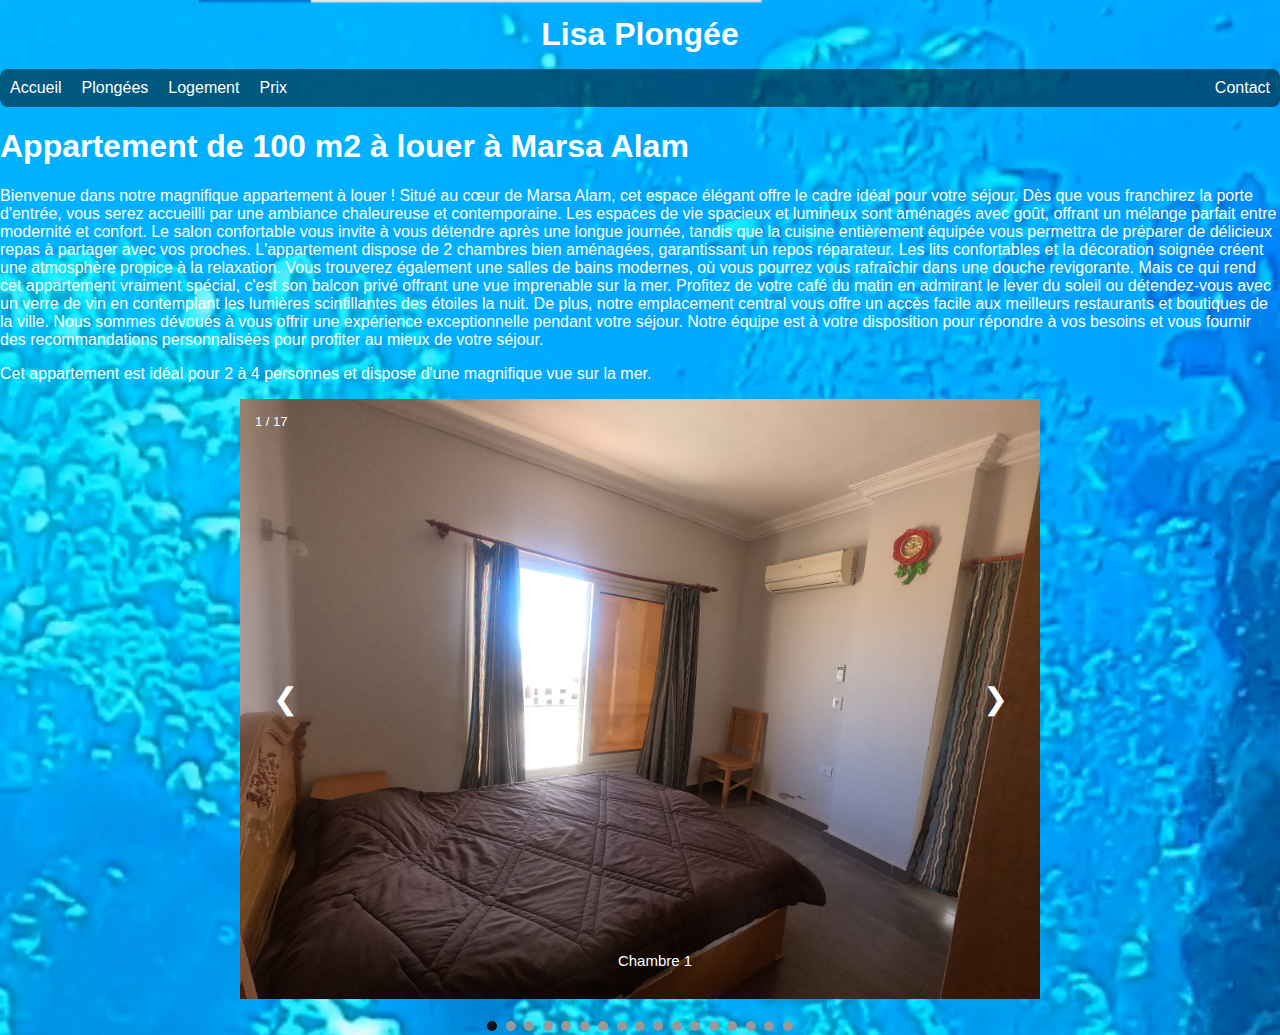
==== appartement.html @ 76528e9e "add system for diapo flit... dont keep it please" ====
<html>
    <head>
        <title>Diving</title>
        <link rel="stylesheet" type="text/css" href="style.css">
        <meta name="viewport" content="width=device-width, initial-scale=1"> 
		<meta content="text/html;charset=utf-8" http-equiv="Content-Type">
		<script type="text/javascript" src="script.js"></script>
    </head>
    <body>
		<div html-file="header/header.html"></div>
        <main>
            <h1>Appartement de 100 m2 à louer à Marsa Alam</h1>
			<p>
				Bienvenue dans notre magnifique appartement à louer ! Situé au cœur de Marsa Alam, cet espace élégant offre le cadre idéal pour votre séjour.

				Dès que vous franchirez la porte d'entrée, vous serez accueilli par une ambiance chaleureuse et contemporaine. Les espaces de vie spacieux et lumineux sont aménagés avec goût, offrant un mélange parfait entre modernité et confort. Le salon confortable vous invite à vous détendre après une longue journée, tandis que la cuisine entièrement équipée vous permettra de préparer de délicieux repas à partager avec vos proches.

				L'appartement dispose de 2 chambres bien aménagées, garantissant un repos réparateur. Les lits confortables et la décoration soignée créent une atmosphère propice à la relaxation. Vous trouverez également une salles de bains modernes, où vous pourrez vous rafraîchir dans une douche revigorante.

				Mais ce qui rend cet appartement vraiment spécial, c'est son balcon privé offrant une vue imprenable sur la mer. Profitez de votre café du matin en admirant le lever du soleil ou détendez-vous avec un verre de vin en contemplant les lumières scintillantes des étoiles la nuit.

				De plus, notre emplacement central vous offre un accès facile aux meilleurs restaurants et boutiques de la ville.

				Nous sommes dévoués à vous offrir une expérience exceptionnelle pendant votre séjour. Notre équipe est à votre disposition pour répondre à vos besoins et vous fournir des recommandations personnalisées pour profiter au mieux de votre séjour.
			</p>
			<p>Cet appartement est idéal pour 2 à 4 personnes et dispose d'une magnifique vue sur la mer.</p>
            <div class="slide-container">
				<div class="custom-slider fade">
					<div class="slide-index">1 / 17</div>
					<img class="slide-img" src="images/appartement/chambre1_1.JPG">
					<div class="slide-text">Chambre 1</div>
				</div>
				<div class="custom-slider fade">
					<div class="slide-index">2 / 17</div>
					<img class="slide-img" src="images/appartement/chambre1_3.JPG">
					<div class="slide-text">Chambre 1</div>
				</div>
				<div class="custom-slider fade">
					<div class="slide-index">3 / 17</div>
					<img class="slide-img" src="images/appartement/chambre2_1.JPG">
					<div class="slide-text">Chambre 2</div>
				</div>
				<div class="custom-slider fade">
					<div class="slide-index">4 / 17</div>
					<img class="slide-img" src="images/appartement/chambre2_2.JPG">
					<div class="slide-text">Chambre 2</div>
				</div>
				<div class="custom-slider fade">
					<div class="slide-index">5 / 17</div>
					<img class="slide-img" src="images/appartement/cuisine_1.JPG">
					<div class="slide-text">Cuisine</div>
				</div>
				<div class="custom-slider fade">
					<div class="slide-index">6 / 17</div>
					<img class="slide-img" src="images/appartement/cuisine_2.JPG">
					<div class="slide-text">Cuisine</div>
				</div>
				<div class="custom-slider fade">
					<div class="slide-index">7 / 17</div>
					<img class="slide-img" src="images/appartement/terrasse_7.JPG">
					<div class="slide-text">Balcon</div>
				</div>
				<div class="custom-slider fade">
					<div class="slide-index">8 / 17</div>
					<img class="slide-img" src="images/appartement/terrasse_8.JPG">
					<div class="slide-text">Balcon</div>
				</div>
				<div class="custom-slider fade">
					<div class="slide-index">9 / 17</div>
					<img class="slide-img" src="images/appartement/terrasse_9.JPG">
					<div class="slide-text">Balcon</div>
				</div>
				<div class="custom-slider fade">
					<div class="slide-index">10 / 17</div>
					<img class="slide-img" src="images/appartement/salon_1.JPG">
					<div class="slide-text">Salon</div>
				</div>
				<div class="custom-slider fade">
					<div class="slide-index">11 / 17</div>
					<img class="slide-img" src="images/appartement/salon_4.JPG">
					<div class="slide-text">Salon</div>
				</div>
				<div class="custom-slider fade">
					<div class="slide-index">12 / 17</div>
					<img class="slide-img" src="images/appartement/salon_5.JPG">
					<div class="slide-text">Salon</div>
				</div>
				<div class="custom-slider fade">
					<div class="slide-index">13 / 17</div>
					<img class="slide-img" src="images/appartement/toilette_1.JPG">
					<div class="slide-text">Toilettes</div>
				</div>
				<div class="custom-slider fade">
					<div class="slide-index">14 / 17</div>
					<img class="slide-img" src="images/appartement/toilette_4.JPG">
					<div class="slide-text">Toilettes</div>
				</div>
				<div class="custom-slider fade">
					<div class="slide-index">15 / 17</div>
					<img class="slide-img" src="images/appartement/ensemble_1.JPG">
					<div class="slide-text">Salle à manger</div>
				</div>
				<div class="custom-slider fade">
					<div class="slide-index">16 / 17</div>
					<img class="slide-img" src="images/appartement/ensemble_2.JPG">
					<div class="slide-text">Salle à manger</div>
				</div>
				<div class="custom-slider fade">
					<div class="slide-index">17 / 17</div>
					<img class="slide-img" src="images/appartement/ensemble_5.JPG">
					<div class="slide-text">Salle à manger</div>
				</div>
				<a class="prev" onclick="plusSlides(-1)">❮</a>
				<a class="next" onclick="plusSlides(1)">❯</a>
			</div>
			<br>
			<div class="slide-dot">
				<span class="dot" onclick="currentSlide(1)"></span>
				<span class="dot" onclick="currentSlide(2)"></span>
				<span class="dot" onclick="currentSlide(3)"></span>
				<span class="dot" onclick="currentSlide(4)"></span>
				<span class="dot" onclick="currentSlide(5)"></span>
				<span class="dot" onclick="currentSlide(6)"></span>
				<span class="dot" onclick="currentSlide(7)"></span>
				<span class="dot" onclick="currentSlide(8)"></span>
				<span class="dot" onclick="currentSlide(9)"></span>
				<span class="dot" onclick="currentSlide(10)"></span>
				<span class="dot" onclick="currentSlide(11)"></span>
				<span class="dot" onclick="currentSlide(12)"></span>
				<span class="dot" onclick="currentSlide(13)"></span>
				<span class="dot" onclick="currentSlide(14)"></span>
				<span class="dot" onclick="currentSlide(15)"></span>
				<span class="dot" onclick="currentSlide(16)"></span>
				<span class="dot" onclick="currentSlide(17)"></span>
			</div>
        </main>
    </body>
	<script>
		var slideIndex = 1;
		showSlides(slideIndex);
	</script>
</html>
---- style.css ----
.gallery {
    height: auto;
  }
  
.gallery-cell {
width: 60%;
margin: 0.5rem;
height: auto;
background: #8C8;
counter-increment: gallery-cell;
}




/* Media Query for Mobile Devices */
@media (max-width: 480px) {

}
  
/* Media Query for low resolution  Tablets, Ipads */
@media (min-width: 481px) and (max-width: 1024px) {

}
  
/* Media Query for Laptops and Desktops */
@media (min-width: 1025px){

}

.title > h1 {
    color: white;
    display: block;
    font-size: xx-large;
    max-width: 70%;
    margin: auto;
}

.title > h2
{
    color: rgb(238, 238, 238);
    font-weight: normal;
    font-size: x-large;
    margin: auto;
    max-width: 90%;
    display: block
}

.title
{
    margin: 1rem;
}


html {
    --border-radius: 0.5rem;
    color: white;
}

body {
    margin: 0;
    font-family: 'Gill Sans', 'Gill Sans MT', Calibri, 'Trebuchet MS', sans-serif, sans-serif;
    background-image: url("images/style/background.png");
    background-size: 100%;
    
    background-color: rgb(37, 36, 36);
    display: flex;
    flex-direction: column;
    min-height: 100%;
}

.border {
    border: 20px solid white;
    box-shadow: 0 0 10px rgba(0,0,0,0.5);
    width: 1rem;
    max-width: 20rem;
    min-width: 10rem;
}

.flex {
    display: flex;
    flex-wrap: wrap;

}

.flex > * {
    flex: 1 1 200px;
    margin: 0.5rem;
}

/* main > h1 {
    color: white;
    text-shadow: 0.2rem 0.2rem 0.5rem black;
    margin: 0;

} 

main > h2
{
    color: rgb(238, 238, 238);
    text-shadow: 0.1rem 0.1rem 1rem black;
    font-weight: normal;
    margin: 0;
}

*/

body {
    display: flex;
    flex-direction: column;
}
  
main{
    flex-grow: 1;
    position: relative;
}



.card {
    background-color: rgba(0,0,0,0.5);
    padding: 1rem;
    width: 20rem;
    max-width: 20rem;
    color: white;
}

.card > img
{
    width: 100%;
}

.card > h3 {
    text-align: center;
    margin: 0;
    margin-bottom: 1rem;
}



/* --- HEADER --- */

header > h1 {
    text-align: center;
    color: white;
    font-size: 2rem;
    padding: 1rem;
    margin: 0;
}

nav {
    margin: 0;
    background-color: rgba(0,0,0,0.5);
    border-radius: var(--border-radius);
}

nav > ul {
    list-style-type: none;
    padding: 0;
    margin: 0;
    overflow: hidden;
    
}
  
nav > ul > li {
    float: left;
}

nav > ul > .right {
    float: right;
}
  
nav > ul > li a {
    display: block;
    color: white;
    text-align: center;
    padding: 10px;
    text-decoration: none;
}
  
nav > ul > li a:hover:not(.active) {
    background-color: #111;
}
  
nav .active {
    background-color: #04AA6D;
}

/* --- MAIN --- */

video {
    width: 100%;
    height: auto;
}

/* --- DIAPORAMA IMAGES --- */

.custom-slider { 
    display: none; 
}

.slide-container {
    max-width: 800px;
    position: relative;
    margin: auto;
}

.prev, .next {
    cursor: pointer;
    position: absolute;
    top: 50%;
    transform: translateY(-50%);
    width: 60px;
    height: 60px;
    display: flex;
    align-items: center;
    justify-content: center;
    border-radius: 50%;
    color: white;
    font-size: 30px;
    background-color: rgba(0,0,0,0);
    transition: background-color 0.6s ease;
}

.prev { 
    left: 15px; 
}
.next { 
    right: 15px; 
}

.prev:hover, .next:hover 
{
    background-color: rgba(0,0,0,0.5);
}

.slide-text {
    position: absolute;
    color: #ffffff;
    font-size: 15px;
    padding: 15px;
    bottom: 15px;
    width: 100%;
    text-align: center;
}

.slide-index {
    color: #ffffff;
    font-size: 13px;
    padding: 15px;
    position: absolute;
    top: 0;
}

.slide-img {
    width: 100%;
    height: auto;
    object-fit: cover;
    object-position: center;
}

.slide-dot { 
    text-align: center;
}

.dot {
    cursor: pointer;
    height: 10px;
    width: 10px;
    margin: 0 2px;
    background-color: #999999;
    border-radius: 50%;
    display: inline-block;
    transition: background-color 0.6s ease;
}

.active, .dot:hover 
{ 
    background-color: #111111;
}

.fade {
    animation-name: fade;
    animation-duration: 1s;
}

@keyframes fade {
    from {opacity: 0}
    to {opacity: 1}
}
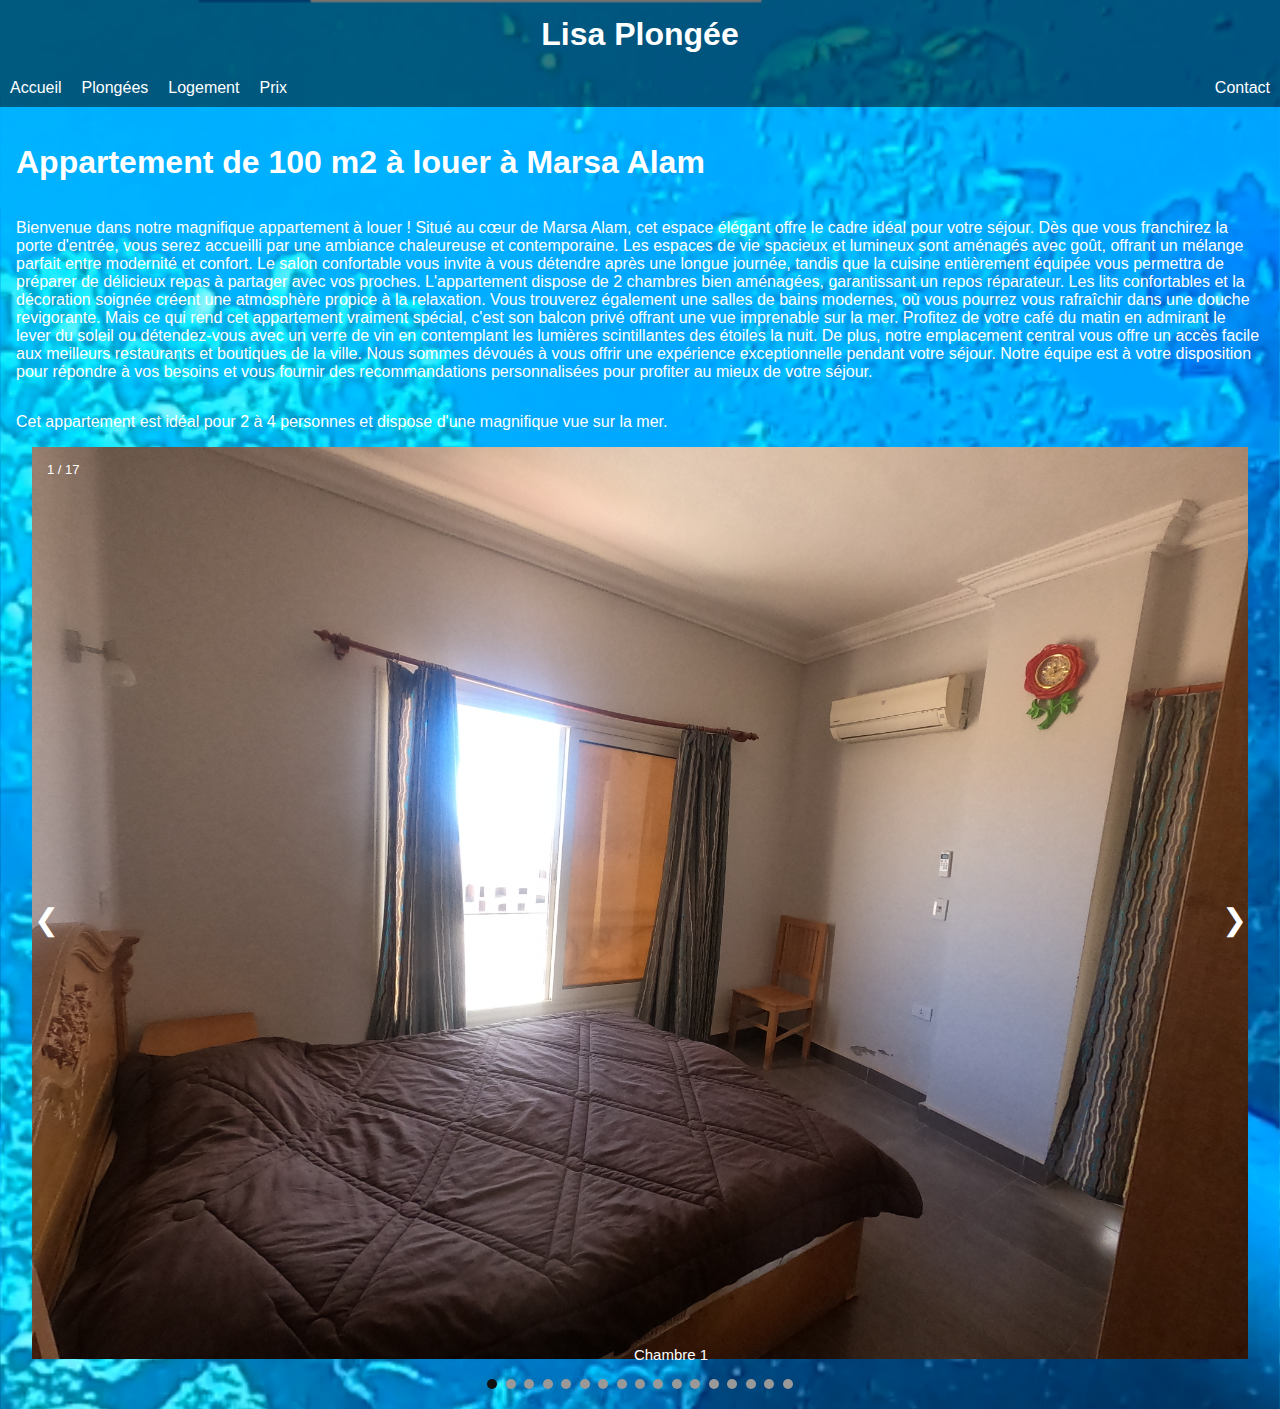
==== commit f899be58: "FIrst page +- ok need to change appartement" ====
--- a/appartement.html
+++ b/appartement.html
@@ -24,119 +24,116 @@
 				Nous sommes dévoués à vous offrir une expérience exceptionnelle pendant votre séjour. Notre équipe est à votre disposition pour répondre à vos besoins et vous fournir des recommandations personnalisées pour profiter au mieux de votre séjour.
 			</p>
 			<p>Cet appartement est idéal pour 2 à 4 personnes et dispose d'une magnifique vue sur la mer.</p>
-            <div class="slide-container">
-				<div class="custom-slider fade">
-					<div class="slide-index">1 / 17</div>
-					<img class="slide-img" src="images/appartement/chambre1_1.JPG">
-					<div class="slide-text">Chambre 1</div>
+			<div class="gallery" index="0">
+				<div class="slides">
+					<div>
+						<div class="slide-index">1 / 17</div>
+						<img class="slide-img" src="images/appartement/chambre1_1.JPG">
+						<div class="slide-text">Chambre 1</div>
+					</div>
+					<div>
+						<div class="slide-index">2 / 17</div>
+						<img class="slide-img" src="images/appartement/chambre1_3.JPG">
+						<div class="slide-text">Chambre 1</div>
+					</div>
+					<div>
+						<div class="slide-index">3 / 17</div>
+						<img class="slide-img" src="images/appartement/chambre2_1.JPG">
+						<div class="slide-text">Chambre 2</div>
+					</div>
+					<div>
+						<div class="slide-index">4 / 17</div>
+						<img class="slide-img" src="images/appartement/chambre2_2.JPG">
+						<div class="slide-text">Chambre 2</div>
+					</div>
+					<div>
+						<div class="slide-index">5 / 17</div>
+						<img class="slide-img" src="images/appartement/cuisine_1.JPG">
+						<div class="slide-text">Cuisine</div>
+					</div>
+					<div>
+						<div class="slide-index">6 / 17</div>
+						<img class="slide-img" src="images/appartement/cuisine_2.JPG">
+						<div class="slide-text">Cuisine</div>
+					</div>
+					<div>
+						<div class="slide-index">7 / 17</div>
+						<img class="slide-img" src="images/appartement/terrasse_7.JPG">
+						<div class="slide-text">Balcon</div>
+					</div>
+					<div>
+						<div class="slide-index">8 / 17</div>
+						<img class="slide-img" src="images/appartement/terrasse_8.JPG">
+						<div class="slide-text">Balcon</div>
+					</div>
+					<div>
+						<div class="slide-index">9 / 17</div>
+						<img class="slide-img" src="images/appartement/terrasse_9.JPG">
+						<div class="slide-text">Balcon</div>
+					</div>
+					<div>
+						<div class="slide-index">10 / 17</div>
+						<img class="slide-img" src="images/appartement/salon_1.JPG">
+						<div class="slide-text">Salon</div>
+					</div>
+					<div>
+						<div class="slide-index">11 / 17</div>
+						<img class="slide-img" src="images/appartement/salon_4.JPG">
+						<div class="slide-text">Salon</div>
+					</div>
+					<div>
+						<div class="slide-index">12 / 17</div>
+						<img class="slide-img" src="images/appartement/salon_5.JPG">
+						<div class="slide-text">Salon</div>
+					</div>
+					<div>
+						<div class="slide-index">13 / 17</div>
+						<img class="slide-img" src="images/appartement/toilette_1.JPG">
+						<div class="slide-text">Toilettes</div>
+					</div>
+					<div>
+						<div class="slide-index">14 / 17</div>
+						<img class="slide-img" src="images/appartement/toilette_4.JPG">
+						<div class="slide-text">Toilettes</div>
+					</div>
+					<div>
+						<div class="slide-index">15 / 17</div>
+						<img class="slide-img" src="images/appartement/ensemble_1.JPG">
+						<div class="slide-text">Salle à manger</div>
+					</div>
+					<div>
+						<div class="slide-index">16 / 17</div>
+						<img class="slide-img" src="images/appartement/ensemble_2.JPG">
+						<div class="slide-text">Salle à manger</div>
+					</div>
+					<div>
+						<div class="slide-index">17 / 17</div>
+						<img class="slide-img" src="images/appartement/ensemble_5.JPG">
+						<div class="slide-text">Salle à manger</div>
+					</div>
 				</div>
-				<div class="custom-slider fade">
-					<div class="slide-index">2 / 17</div>
-					<img class="slide-img" src="images/appartement/chambre1_3.JPG">
-					<div class="slide-text">Chambre 1</div>
+				<a class="prev" onclick="previousSlide(this)">❮</a>
+				<a class="next" onclick="nextSlide(this)">❯</a>
+				<div class="dots">
+					<span class="dot" onclick="currentSlide(1)"></span>
+					<span class="dot" onclick="currentSlide(2)"></span>
+					<span class="dot" onclick="currentSlide(3)"></span>
+					<span class="dot" onclick="currentSlide(4)"></span>
+					<span class="dot" onclick="currentSlide(5)"></span>
+					<span class="dot" onclick="currentSlide(6)"></span>
+					<span class="dot" onclick="currentSlide(7)"></span>
+					<span class="dot" onclick="currentSlide(8)"></span>
+					<span class="dot" onclick="currentSlide(9)"></span>
+					<span class="dot" onclick="currentSlide(10)"></span>
+					<span class="dot" onclick="currentSlide(11)"></span>
+					<span class="dot" onclick="currentSlide(12)"></span>
+					<span class="dot" onclick="currentSlide(13)"></span>
+					<span class="dot" onclick="currentSlide(14)"></span>
+					<span class="dot" onclick="currentSlide(15)"></span>
+					<span class="dot" onclick="currentSlide(16)"></span>
+					<span class="dot" onclick="currentSlide(17)"></span>
 				</div>
-				<div class="custom-slider fade">
-					<div class="slide-index">3 / 17</div>
-					<img class="slide-img" src="images/appartement/chambre2_1.JPG">
-					<div class="slide-text">Chambre 2</div>
-				</div>
-				<div class="custom-slider fade">
-					<div class="slide-index">4 / 17</div>
-					<img class="slide-img" src="images/appartement/chambre2_2.JPG">
-					<div class="slide-text">Chambre 2</div>
-				</div>
-				<div class="custom-slider fade">
-					<div class="slide-index">5 / 17</div>
-					<img class="slide-img" src="images/appartement/cuisine_1.JPG">
-					<div class="slide-text">Cuisine</div>
-				</div>
-				<div class="custom-slider fade">
-					<div class="slide-index">6 / 17</div>
-					<img class="slide-img" src="images/appartement/cuisine_2.JPG">
-					<div class="slide-text">Cuisine</div>
-				</div>
-				<div class="custom-slider fade">
-					<div class="slide-index">7 / 17</div>
-					<img class="slide-img" src="images/appartement/terrasse_7.JPG">
-					<div class="slide-text">Balcon</div>
-				</div>
-				<div class="custom-slider fade">
-					<div class="slide-index">8 / 17</div>
-					<img class="slide-img" src="images/appartement/terrasse_8.JPG">
-					<div class="slide-text">Balcon</div>
-				</div>
-				<div class="custom-slider fade">
-					<div class="slide-index">9 / 17</div>
-					<img class="slide-img" src="images/appartement/terrasse_9.JPG">
-					<div class="slide-text">Balcon</div>
-				</div>
-				<div class="custom-slider fade">
-					<div class="slide-index">10 / 17</div>
-					<img class="slide-img" src="images/appartement/salon_1.JPG">
-					<div class="slide-text">Salon</div>
-				</div>
-				<div class="custom-slider fade">
-					<div class="slide-index">11 / 17</div>
-					<img class="slide-img" src="images/appartement/salon_4.JPG">
-					<div class="slide-text">Salon</div>
-				</div>
-				<div class="custom-slider fade">
-					<div class="slide-index">12 / 17</div>
-					<img class="slide-img" src="images/appartement/salon_5.JPG">
-					<div class="slide-text">Salon</div>
-				</div>
-				<div class="custom-slider fade">
-					<div class="slide-index">13 / 17</div>
-					<img class="slide-img" src="images/appartement/toilette_1.JPG">
-					<div class="slide-text">Toilettes</div>
-				</div>
-				<div class="custom-slider fade">
-					<div class="slide-index">14 / 17</div>
-					<img class="slide-img" src="images/appartement/toilette_4.JPG">
-					<div class="slide-text">Toilettes</div>
-				</div>
-				<div class="custom-slider fade">
-					<div class="slide-index">15 / 17</div>
-					<img class="slide-img" src="images/appartement/ensemble_1.JPG">
-					<div class="slide-text">Salle à manger</div>
-				</div>
-				<div class="custom-slider fade">
-					<div class="slide-index">16 / 17</div>
-					<img class="slide-img" src="images/appartement/ensemble_2.JPG">
-					<div class="slide-text">Salle à manger</div>
-				</div>
-				<div class="custom-slider fade">
-					<div class="slide-index">17 / 17</div>
-					<img class="slide-img" src="images/appartement/ensemble_5.JPG">
-					<div class="slide-text">Salle à manger</div>
-				</div>
-				<a class="prev" onclick="plusSlides(-1)">❮</a>
-				<a class="next" onclick="plusSlides(1)">❯</a>
-			</div>
-			<br>
-			<div class="slide-dot">
-				<span class="dot" onclick="currentSlide(1)"></span>
-				<span class="dot" onclick="currentSlide(2)"></span>
-				<span class="dot" onclick="currentSlide(3)"></span>
-				<span class="dot" onclick="currentSlide(4)"></span>
-				<span class="dot" onclick="currentSlide(5)"></span>
-				<span class="dot" onclick="currentSlide(6)"></span>
-				<span class="dot" onclick="currentSlide(7)"></span>
-				<span class="dot" onclick="currentSlide(8)"></span>
-				<span class="dot" onclick="currentSlide(9)"></span>
-				<span class="dot" onclick="currentSlide(10)"></span>
-				<span class="dot" onclick="currentSlide(11)"></span>
-				<span class="dot" onclick="currentSlide(12)"></span>
-				<span class="dot" onclick="currentSlide(13)"></span>
-				<span class="dot" onclick="currentSlide(14)"></span>
-				<span class="dot" onclick="currentSlide(15)"></span>
-				<span class="dot" onclick="currentSlide(16)"></span>
-				<span class="dot" onclick="currentSlide(17)"></span>
 			</div>
         </main>
     </body>
-	<script>
-		var slideIndex = 1;
-		showSlides(slideIndex);
-	</script>
 </html>--- a/style.css
+++ b/style.css
@@ -1,208 +1,49 @@
+main {
+    display: flex;
+    flex-direction: column;
+    margin: 1rem;
+}
+
 .gallery {
-    height: auto;
-  }
-  
-.gallery-cell {
-width: 60%;
-margin: 0.5rem;
-height: auto;
-background: #8C8;
-counter-increment: gallery-cell;
-}
-
-
-
-
-/* Media Query for Mobile Devices */
-@media (max-width: 480px) {
-
-}
-  
-/* Media Query for low resolution  Tablets, Ipads */
-@media (min-width: 481px) and (max-width: 1024px) {
-
-}
-  
-/* Media Query for Laptops and Desktops */
-@media (min-width: 1025px){
-
-}
-
-.title > h1 {
-    color: white;
-    display: block;
-    font-size: xx-large;
-    max-width: 70%;
-    margin: auto;
-}
-
-.title > h2
-{
-    color: rgb(238, 238, 238);
-    font-weight: normal;
-    font-size: x-large;
-    margin: auto;
-    max-width: 90%;
-    display: block
-}
-
-.title
-{
-    margin: 1rem;
-}
-
-
-html {
-    --border-radius: 0.5rem;
-    color: white;
-}
-
-body {
-    margin: 0;
-    font-family: 'Gill Sans', 'Gill Sans MT', Calibri, 'Trebuchet MS', sans-serif, sans-serif;
-    background-image: url("images/style/background.png");
-    background-size: 100%;
-    
-    background-color: rgb(37, 36, 36);
-    display: flex;
-    flex-direction: column;
-    min-height: 100%;
-}
-
-.border {
-    border: 20px solid white;
-    box-shadow: 0 0 10px rgba(0,0,0,0.5);
-    width: 1rem;
-    max-width: 20rem;
-    min-width: 10rem;
-}
-
-.flex {
-    display: flex;
-    flex-wrap: wrap;
-
-}
-
-.flex > * {
-    flex: 1 1 200px;
-    margin: 0.5rem;
-}
-
-/* main > h1 {
-    color: white;
-    text-shadow: 0.2rem 0.2rem 0.5rem black;
-    margin: 0;
-
-} 
-
-main > h2
-{
-    color: rgb(238, 238, 238);
-    text-shadow: 0.1rem 0.1rem 1rem black;
-    font-weight: normal;
-    margin: 0;
-}
-
-*/
-
-body {
-    display: flex;
-    flex-direction: column;
-}
-  
-main{
-    flex-grow: 1;
+    display: flex;
+    flex-grow: 1;
+    flex-direction: column;
     position: relative;
-}
-
-
+    gap: 1rem;
+}
+
+.slides {
+    flex-grow: 1;
+    display: flex;
+    flex-direction: column;
+}
+
+.slides > * {
+    margin: 0 1rem;
+    display: flex;
+    flex-direction: column;
+    flex-grow: 1;
+    display: none;
+}
 
 .card {
     background-color: rgba(0,0,0,0.5);
+    color: white;
+    flex-grow: 1;
     padding: 1rem;
-    width: 20rem;
-    max-width: 20rem;
-    color: white;
 }
 
 .card > img
 {
-    width: 100%;
+    width: 50%;
+    display: block;
+    margin: auto;
 }
 
 .card > h3 {
     text-align: center;
     margin: 0;
     margin-bottom: 1rem;
-}
-
-
-
-/* --- HEADER --- */
-
-header > h1 {
-    text-align: center;
-    color: white;
-    font-size: 2rem;
-    padding: 1rem;
-    margin: 0;
-}
-
-nav {
-    margin: 0;
-    background-color: rgba(0,0,0,0.5);
-    border-radius: var(--border-radius);
-}
-
-nav > ul {
-    list-style-type: none;
-    padding: 0;
-    margin: 0;
-    overflow: hidden;
-    
-}
-  
-nav > ul > li {
-    float: left;
-}
-
-nav > ul > .right {
-    float: right;
-}
-  
-nav > ul > li a {
-    display: block;
-    color: white;
-    text-align: center;
-    padding: 10px;
-    text-decoration: none;
-}
-  
-nav > ul > li a:hover:not(.active) {
-    background-color: #111;
-}
-  
-nav .active {
-    background-color: #04AA6D;
-}
-
-/* --- MAIN --- */
-
-video {
-    width: 100%;
-    height: auto;
-}
-
-/* --- DIAPORAMA IMAGES --- */
-
-.custom-slider { 
-    display: none; 
-}
-
-.slide-container {
-    max-width: 800px;
-    position: relative;
-    margin: auto;
 }
 
 .prev, .next {
@@ -216,6 +57,199 @@
     align-items: center;
     justify-content: center;
     border-radius: 50%;
+    font-size: 30px;
+    background-color: rgba(255,255,255,0);
+    transition: background-color 0.6s ease;
+}
+
+.prev { 
+    left: 0; 
+}
+.next { 
+    right: 0; 
+}
+
+.prev:hover, .next:hover 
+{
+    background-color: rgba(255,255,255,0.5);
+}
+
+.dots > * {
+    cursor: pointer;
+    height: 10px;
+    width: 10px;
+    margin: 0 2px;
+    background-color: #999999;
+    border-radius: 50%;
+    display: inline-block;
+    transition: background-color 0.6s ease;
+}
+
+.active, .dot:hover 
+{ 
+    background-color: #111111;
+}
+
+.dots { 
+    text-align: center;
+}
+
+
+/* Media Query for Mobile Devices */
+@media (max-width: 480px) {
+
+}
+  
+/* Media Query for low resolution  Tablets, Ipads */
+@media (min-width: 481px) and (max-width: 1024px) {
+
+}
+  
+/* Media Query for Laptops and Desktops */
+@media (min-width: 1025px){
+
+}
+
+.title > h1 {
+    color: white;
+    display: block;
+    font-size: x-large;
+    max-width: 70%;
+    margin: auto;
+}
+
+html {
+    --border-radius: 0.5rem;
+    color: white;
+    
+}
+
+body {
+    margin: 0;
+    font-family: 'Gill Sans', 'Gill Sans MT', Calibri, 'Trebuchet MS', sans-serif, sans-serif;
+    background-image: url("images/style/background.png");
+    background-size: 100%;
+    
+    background-color: rgb(37, 36, 36);
+    display: flex;
+    flex-direction: column;
+    min-height: 100%;
+}
+
+.border {
+    border: 20px solid white;
+    box-shadow: 0 0 10px rgba(0,0,0,0.5);
+    width: 1rem;
+    max-width: 20rem;
+    min-width: 10rem;
+}
+
+.flex {
+    display: flex;
+    flex-wrap: wrap;
+
+}
+
+.flex > * {
+    flex: 1 1 200px;
+    margin: 0.5rem;
+}
+
+body {
+    display: flex;
+    flex-direction: column;
+}
+  
+main {
+    flex-grow: 1;
+    position: relative;
+}
+
+
+
+
+
+
+
+
+
+/* --- HEADER --- */
+
+header > h1 {
+    text-align: center;
+    color: white;
+    font-size: 2rem;
+    padding: 1rem;
+    margin: 0;
+}
+
+header {
+    margin: 0;
+    background-color: rgba(0,0,0,0.5);
+}
+
+nav > ul {
+    list-style-type: none;
+    padding: 0;
+    margin: 0;
+    overflow: hidden;
+    
+}
+  
+nav > ul > li {
+    float: left;
+}
+
+nav > ul > .right {
+    float: right;
+}
+  
+nav > ul > li a {
+    display: block;
+    color: white;
+    text-align: center;
+    padding: 10px;
+    text-decoration: none;
+}
+  
+nav > ul > li a:hover:not(.active) {
+    background-color: #111;
+}
+  
+nav .active {
+    background-color: #04AA6D;
+}
+
+/* --- MAIN --- */
+
+video {
+    width: 100%;
+    height: auto;
+}
+
+/* --- DIAPORAMA IMAGES --- */
+
+.custom-slider { 
+    display: none; 
+}
+
+
+.slide-container {
+    position: relative;
+    margin: auto;
+}
+
+.prev, .next {
+    cursor: pointer;
+    position: absolute;
+    top: 50%;
+    transform: translateY(-50%);
+    width: 60px;
+    height: 60px;
+    display: flex;
+    align-items: center;
+    justify-content: center;
+    border-radius: 50%;
     color: white;
     font-size: 30px;
     background-color: rgba(0,0,0,0);
@@ -223,10 +257,10 @@
 }
 
 .prev { 
-    left: 15px; 
+    left: 0; 
 }
 .next { 
-    right: 15px; 
+    right: 0; 
 }
 
 .prev:hover, .next:hover 
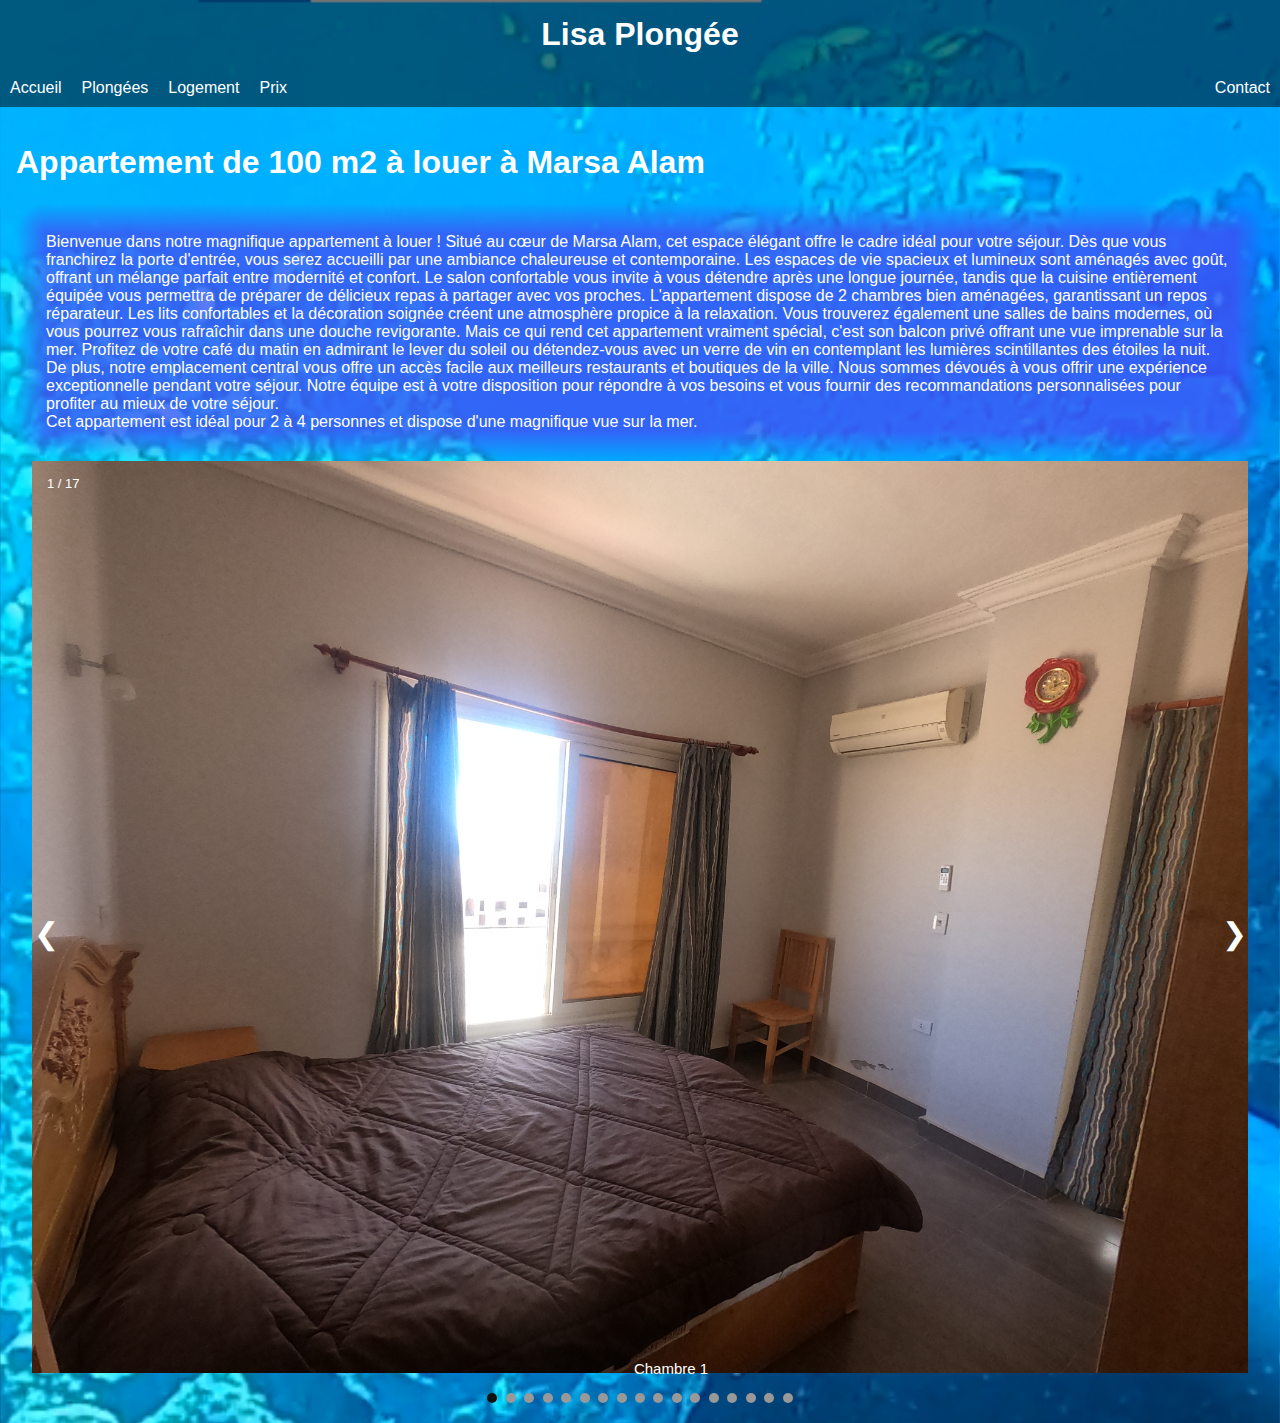
==== commit 8dddad8f: "retouches plongees" ====
--- a/appartement.html
+++ b/appartement.html
@@ -10,7 +10,7 @@
 		<div html-file="header/header.html"></div>
         <main>
             <h1>Appartement de 100 m2 à louer à Marsa Alam</h1>
-			<p>
+			<div class="info_section">
 				Bienvenue dans notre magnifique appartement à louer ! Situé au cœur de Marsa Alam, cet espace élégant offre le cadre idéal pour votre séjour.
 
 				Dès que vous franchirez la porte d'entrée, vous serez accueilli par une ambiance chaleureuse et contemporaine. Les espaces de vie spacieux et lumineux sont aménagés avec goût, offrant un mélange parfait entre modernité et confort. Le salon confortable vous invite à vous détendre après une longue journée, tandis que la cuisine entièrement équipée vous permettra de préparer de délicieux repas à partager avec vos proches.
@@ -22,8 +22,8 @@
 				De plus, notre emplacement central vous offre un accès facile aux meilleurs restaurants et boutiques de la ville.
 
 				Nous sommes dévoués à vous offrir une expérience exceptionnelle pendant votre séjour. Notre équipe est à votre disposition pour répondre à vos besoins et vous fournir des recommandations personnalisées pour profiter au mieux de votre séjour.
-			</p>
-			<p>Cet appartement est idéal pour 2 à 4 personnes et dispose d'une magnifique vue sur la mer.</p>
+				<br>Cet appartement est idéal pour 2 à 4 personnes et dispose d'une magnifique vue sur la mer.
+			</div>
 			<div class="gallery" index="0">
 				<div class="slides">
 					<div>
--- a/style.css
+++ b/style.css
@@ -165,6 +165,75 @@
     position: relative;
 }
 
+:root {
+    --info_section_gradSize: 30px;
+    --info_section_gradColor:  rgba(71, 71, 243, 0.7);
+}
+
+.info_section {
+    padding:var(--info_section_gradSize);
+    max-width: fit-content;
+
+  background-image: 
+    /* center */
+    linear-gradient(to bottom, var(--info_section_gradColor), var(--info_section_gradColor)), 
+    /* top */
+    linear-gradient(to top, var(--info_section_gradColor), transparent), 
+    /* right */
+    linear-gradient(to right, var(--info_section_gradColor), transparent), 
+    /* bottom */
+    linear-gradient(to bottom, var(--info_section_gradColor), transparent), 
+    /* left */
+    linear-gradient(to left, var(--info_section_gradColor), transparent), 
+    /* top left */
+    radial-gradient(ellipse farthest-side at 100% 100%, var(--info_section_gradColor), transparent), 
+    /* top right */
+    radial-gradient(ellipse farthest-side at 0 100%, var(--info_section_gradColor), transparent), 
+    /* bottom right */
+    radial-gradient(ellipse farthest-side at 0 0, var(--info_section_gradColor), transparent), 
+    /* bottom left */
+    radial-gradient(ellipse farthest-side at 100% 0, var(--info_section_gradColor), transparent);
+  background-position: 
+    /* center */
+    var(--info_section_gradSize) var(--info_section_gradSize), 
+    /* top */
+    var(--info_section_gradSize) 0, 
+    /* right */
+    100% var(--info_section_gradSize), 
+    /* bottom */
+    var(--info_section_gradSize) 100%, 
+    /* left */
+    0 var(--info_section_gradSize),
+    /* top left */
+    0 0, 
+    /* top right */
+    100% 0,
+    /* bottom right */
+    100% 100%, 
+    /* bottom left */
+    0 100%;
+  background-size:
+    /* center */
+    calc(100% - 2 * var(--info_section_gradSize)) calc(100% - 2 * var(--info_section_gradSize)), 
+    /* top */
+    calc(100% - 2 * var(--info_section_gradSize)) var(--info_section_gradSize), 
+    /* right */
+    var(--info_section_gradSize) calc(100% - 2 * var(--info_section_gradSize)), 
+    /* bottom */
+    calc(100% - 2 * var(--info_section_gradSize)) var(--info_section_gradSize), 
+    /* left */
+    var(--info_section_gradSize) calc(100% - 2 * var(--info_section_gradSize)), 
+    /* top left */
+    var(--info_section_gradSize) var(--info_section_gradSize), 
+    /* top right */
+    var(--info_section_gradSize) var(--info_section_gradSize), 
+    /* bottom right */
+    var(--info_section_gradSize) var(--info_section_gradSize), 
+    /* bottom left */
+    var(--info_section_gradSize) var(--info_section_gradSize);
+  background-repeat: no-repeat;
+}
+
 
 
 
@@ -321,4 +390,53 @@
 @keyframes fade {
     from {opacity: 0}
     to {opacity: 1}
+}
+
+
+/* --- Tables --- */
+
+:root {
+    --tableRadius: 15px;
+}
+
+table {
+    table-layout: fixed;
+    border-collapse: collapse;
+}
+
+th, td {
+    padding: 15px;
+    text-align: left;
+}
+
+thead th {
+  background: linear-gradient(
+    to bottom,
+    rgba(0, 0, 0, 0.1),
+    rgb(37, 36, 36)
+  );
+}
+
+thead th:first-child {
+    border-top-left-radius: var(--tableRadius);
+}
+
+thead th:last-child {
+    border-top-right-radius: var(--tableRadius);
+}
+
+tbody tr:last-child td:first-child {
+    border-bottom-left-radius: var(--tableRadius);
+}
+
+tbody tr:last-child td:last-child {
+    border-bottom-right-radius: var(--tableRadius);
+}
+
+tbody tr:nth-child(odd) {
+    background-color: #c66ef8;
+}
+
+tbody tr:nth-child(even) {
+    background-color: #c9a0f8;
 }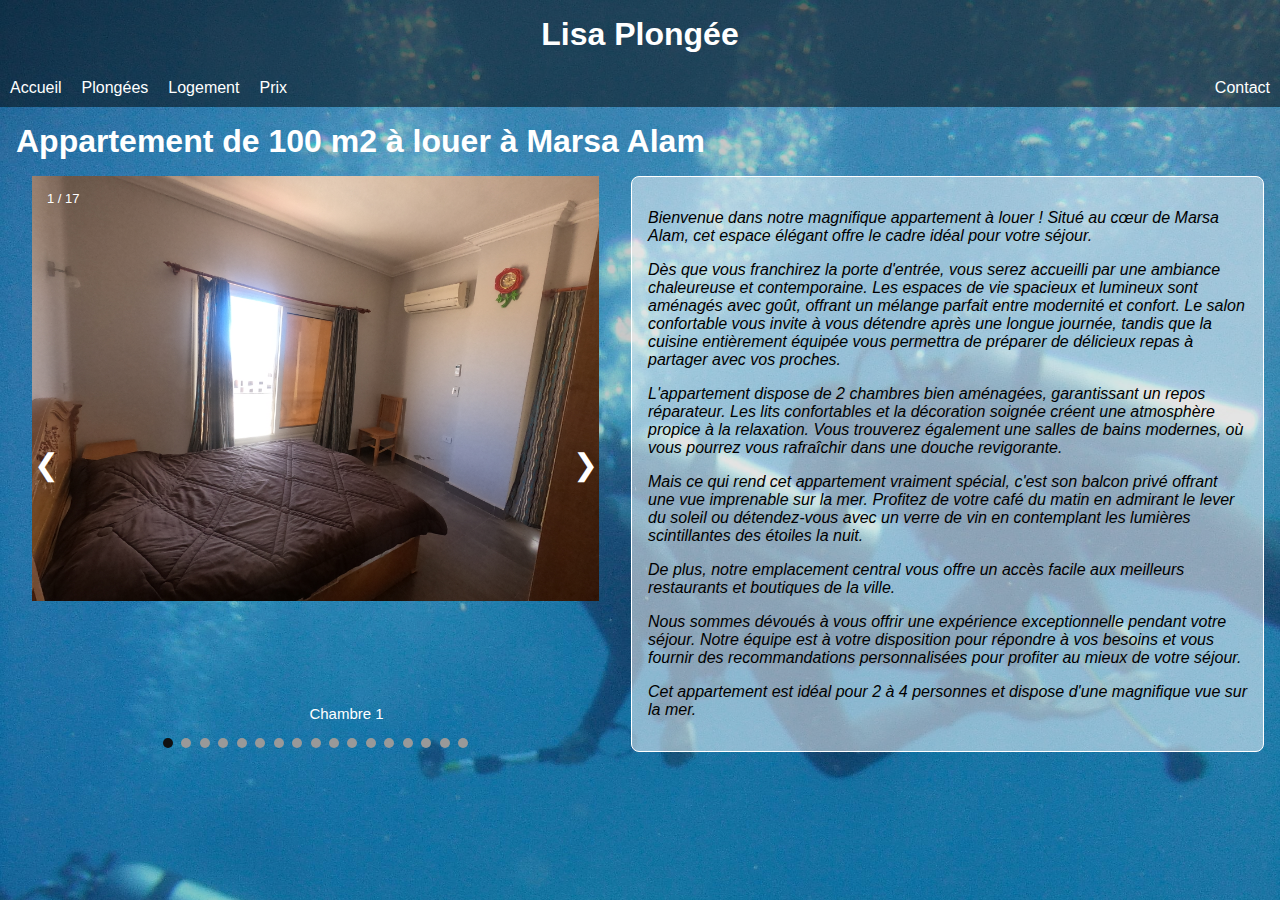
==== commit 8625064e: "index finished and clean diving" ====
--- a/appartement.html
+++ b/appartement.html
@@ -10,128 +10,145 @@
 		<div html-file="header/header.html"></div>
         <main>
             <h1>Appartement de 100 m2 à louer à Marsa Alam</h1>
-			<div class="info_section">
-				Bienvenue dans notre magnifique appartement à louer ! Situé au cœur de Marsa Alam, cet espace élégant offre le cadre idéal pour votre séjour.
-
-				Dès que vous franchirez la porte d'entrée, vous serez accueilli par une ambiance chaleureuse et contemporaine. Les espaces de vie spacieux et lumineux sont aménagés avec goût, offrant un mélange parfait entre modernité et confort. Le salon confortable vous invite à vous détendre après une longue journée, tandis que la cuisine entièrement équipée vous permettra de préparer de délicieux repas à partager avec vos proches.
-
-				L'appartement dispose de 2 chambres bien aménagées, garantissant un repos réparateur. Les lits confortables et la décoration soignée créent une atmosphère propice à la relaxation. Vous trouverez également une salles de bains modernes, où vous pourrez vous rafraîchir dans une douche revigorante.
-
-				Mais ce qui rend cet appartement vraiment spécial, c'est son balcon privé offrant une vue imprenable sur la mer. Profitez de votre café du matin en admirant le lever du soleil ou détendez-vous avec un verre de vin en contemplant les lumières scintillantes des étoiles la nuit.
-
-				De plus, notre emplacement central vous offre un accès facile aux meilleurs restaurants et boutiques de la ville.
-
-				Nous sommes dévoués à vous offrir une expérience exceptionnelle pendant votre séjour. Notre équipe est à votre disposition pour répondre à vos besoins et vous fournir des recommandations personnalisées pour profiter au mieux de votre séjour.
-				<br>Cet appartement est idéal pour 2 à 4 personnes et dispose d'une magnifique vue sur la mer.
-			</div>
-			<div class="gallery" index="0">
-				<div class="slides">
-					<div>
-						<div class="slide-index">1 / 17</div>
-						<img class="slide-img" src="images/appartement/chambre1_1.JPG">
-						<div class="slide-text">Chambre 1</div>
+			<div class="card-container">
+				<div class="gallery" index="0">
+					<div class="slides">
+						<div>
+							<div class="slide-index">1 / 17</div>
+							<img class="slide-img" src="images/appartement/chambre1_1.JPG">
+							<div class="slide-text">Chambre 1</div>
+						</div>
+						<div>
+							<div class="slide-index">2 / 17</div>
+							<img class="slide-img" src="images/appartement/chambre1_3.JPG">
+							<div class="slide-text">Chambre 1</div>
+						</div>
+						<div>
+							<div class="slide-index">3 / 17</div>
+							<img class="slide-img" src="images/appartement/chambre2_1.JPG">
+							<div class="slide-text">Chambre 2</div>
+						</div>
+						<div>
+							<div class="slide-index">4 / 17</div>
+							<img class="slide-img" src="images/appartement/chambre2_2.JPG">
+							<div class="slide-text">Chambre 2</div>
+						</div>
+						<div>
+							<div class="slide-index">5 / 17</div>
+							<img class="slide-img" src="images/appartement/cuisine_1.JPG">
+							<div class="slide-text">Cuisine</div>
+						</div>
+						<div>
+							<div class="slide-index">6 / 17</div>
+							<img class="slide-img" src="images/appartement/cuisine_2.JPG">
+							<div class="slide-text">Cuisine</div>
+						</div>
+						<div>
+							<div class="slide-index">7 / 17</div>
+							<img class="slide-img" src="images/appartement/terrasse_7.JPG">
+							<div class="slide-text">Balcon</div>
+						</div>
+						<div>
+							<div class="slide-index">8 / 17</div>
+							<img class="slide-img" src="images/appartement/terrasse_8.JPG">
+							<div class="slide-text">Balcon</div>
+						</div>
+						<div>
+							<div class="slide-index">9 / 17</div>
+							<img class="slide-img" src="images/appartement/terrasse_9.JPG">
+							<div class="slide-text">Balcon</div>
+						</div>
+						<div>
+							<div class="slide-index">10 / 17</div>
+							<img class="slide-img" src="images/appartement/salon_1.JPG">
+							<div class="slide-text">Salon</div>
+						</div>
+						<div>
+							<div class="slide-index">11 / 17</div>
+							<img class="slide-img" src="images/appartement/salon_4.JPG">
+							<div class="slide-text">Salon</div>
+						</div>
+						<div>
+							<div class="slide-index">12 / 17</div>
+							<img class="slide-img" src="images/appartement/salon_5.JPG">
+							<div class="slide-text">Salon</div>
+						</div>
+						<div>
+							<div class="slide-index">13 / 17</div>
+							<img class="slide-img" src="images/appartement/toilette_1.JPG">
+							<div class="slide-text">Toilettes</div>
+						</div>
+						<div>
+							<div class="slide-index">14 / 17</div>
+							<img class="slide-img" src="images/appartement/toilette_4.JPG">
+							<div class="slide-text">Toilettes</div>
+						</div>
+						<div>
+							<div class="slide-index">15 / 17</div>
+							<img class="slide-img" src="images/appartement/ensemble_1.JPG">
+							<div class="slide-text">Salle à manger</div>
+						</div>
+						<div>
+							<div class="slide-index">16 / 17</div>
+							<img class="slide-img" src="images/appartement/ensemble_2.JPG">
+							<div class="slide-text">Salle à manger</div>
+						</div>
+						<div>
+							<div class="slide-index">17 / 17</div>
+							<img class="slide-img" src="images/appartement/ensemble_5.JPG">
+							<div class="slide-text">Salle à manger</div>
+						</div>
 					</div>
-					<div>
-						<div class="slide-index">2 / 17</div>
-						<img class="slide-img" src="images/appartement/chambre1_3.JPG">
-						<div class="slide-text">Chambre 1</div>
-					</div>
-					<div>
-						<div class="slide-index">3 / 17</div>
-						<img class="slide-img" src="images/appartement/chambre2_1.JPG">
-						<div class="slide-text">Chambre 2</div>
-					</div>
-					<div>
-						<div class="slide-index">4 / 17</div>
-						<img class="slide-img" src="images/appartement/chambre2_2.JPG">
-						<div class="slide-text">Chambre 2</div>
-					</div>
-					<div>
-						<div class="slide-index">5 / 17</div>
-						<img class="slide-img" src="images/appartement/cuisine_1.JPG">
-						<div class="slide-text">Cuisine</div>
-					</div>
-					<div>
-						<div class="slide-index">6 / 17</div>
-						<img class="slide-img" src="images/appartement/cuisine_2.JPG">
-						<div class="slide-text">Cuisine</div>
-					</div>
-					<div>
-						<div class="slide-index">7 / 17</div>
-						<img class="slide-img" src="images/appartement/terrasse_7.JPG">
-						<div class="slide-text">Balcon</div>
-					</div>
-					<div>
-						<div class="slide-index">8 / 17</div>
-						<img class="slide-img" src="images/appartement/terrasse_8.JPG">
-						<div class="slide-text">Balcon</div>
-					</div>
-					<div>
-						<div class="slide-index">9 / 17</div>
-						<img class="slide-img" src="images/appartement/terrasse_9.JPG">
-						<div class="slide-text">Balcon</div>
-					</div>
-					<div>
-						<div class="slide-index">10 / 17</div>
-						<img class="slide-img" src="images/appartement/salon_1.JPG">
-						<div class="slide-text">Salon</div>
-					</div>
-					<div>
-						<div class="slide-index">11 / 17</div>
-						<img class="slide-img" src="images/appartement/salon_4.JPG">
-						<div class="slide-text">Salon</div>
-					</div>
-					<div>
-						<div class="slide-index">12 / 17</div>
-						<img class="slide-img" src="images/appartement/salon_5.JPG">
-						<div class="slide-text">Salon</div>
-					</div>
-					<div>
-						<div class="slide-index">13 / 17</div>
-						<img class="slide-img" src="images/appartement/toilette_1.JPG">
-						<div class="slide-text">Toilettes</div>
-					</div>
-					<div>
-						<div class="slide-index">14 / 17</div>
-						<img class="slide-img" src="images/appartement/toilette_4.JPG">
-						<div class="slide-text">Toilettes</div>
-					</div>
-					<div>
-						<div class="slide-index">15 / 17</div>
-						<img class="slide-img" src="images/appartement/ensemble_1.JPG">
-						<div class="slide-text">Salle à manger</div>
-					</div>
-					<div>
-						<div class="slide-index">16 / 17</div>
-						<img class="slide-img" src="images/appartement/ensemble_2.JPG">
-						<div class="slide-text">Salle à manger</div>
-					</div>
-					<div>
-						<div class="slide-index">17 / 17</div>
-						<img class="slide-img" src="images/appartement/ensemble_5.JPG">
-						<div class="slide-text">Salle à manger</div>
+					<a class="prev" onclick="previousSlide(this)">❮</a>
+					<a class="next" onclick="nextSlide(this)">❯</a>
+					<div class="dots">
+						<span class="dot" onclick="currentSlide(1)"></span>
+						<span class="dot" onclick="currentSlide(2)"></span>
+						<span class="dot" onclick="currentSlide(3)"></span>
+						<span class="dot" onclick="currentSlide(4)"></span>
+						<span class="dot" onclick="currentSlide(5)"></span>
+						<span class="dot" onclick="currentSlide(6)"></span>
+						<span class="dot" onclick="currentSlide(7)"></span>
+						<span class="dot" onclick="currentSlide(8)"></span>
+						<span class="dot" onclick="currentSlide(9)"></span>
+						<span class="dot" onclick="currentSlide(10)"></span>
+						<span class="dot" onclick="currentSlide(11)"></span>
+						<span class="dot" onclick="currentSlide(12)"></span>
+						<span class="dot" onclick="currentSlide(13)"></span>
+						<span class="dot" onclick="currentSlide(14)"></span>
+						<span class="dot" onclick="currentSlide(15)"></span>
+						<span class="dot" onclick="currentSlide(16)"></span>
+						<span class="dot" onclick="currentSlide(17)"></span>
 					</div>
 				</div>
-				<a class="prev" onclick="previousSlide(this)">❮</a>
-				<a class="next" onclick="nextSlide(this)">❯</a>
-				<div class="dots">
-					<span class="dot" onclick="currentSlide(1)"></span>
-					<span class="dot" onclick="currentSlide(2)"></span>
-					<span class="dot" onclick="currentSlide(3)"></span>
-					<span class="dot" onclick="currentSlide(4)"></span>
-					<span class="dot" onclick="currentSlide(5)"></span>
-					<span class="dot" onclick="currentSlide(6)"></span>
-					<span class="dot" onclick="currentSlide(7)"></span>
-					<span class="dot" onclick="currentSlide(8)"></span>
-					<span class="dot" onclick="currentSlide(9)"></span>
-					<span class="dot" onclick="currentSlide(10)"></span>
-					<span class="dot" onclick="currentSlide(11)"></span>
-					<span class="dot" onclick="currentSlide(12)"></span>
-					<span class="dot" onclick="currentSlide(13)"></span>
-					<span class="dot" onclick="currentSlide(14)"></span>
-					<span class="dot" onclick="currentSlide(15)"></span>
-					<span class="dot" onclick="currentSlide(16)"></span>
-					<span class="dot" onclick="currentSlide(17)"></span>
+				<div class="info_section">
+					<p>
+						Bienvenue dans notre magnifique appartement à louer ! Situé au cœur de Marsa Alam, cet espace élégant offre le cadre idéal pour votre séjour.
+					</p>
+					
+					<p>
+						Dès que vous franchirez la porte d'entrée, vous serez accueilli par une ambiance chaleureuse et contemporaine. Les espaces de vie spacieux et lumineux sont aménagés avec goût, offrant un mélange parfait entre modernité et confort. Le salon confortable vous invite à vous détendre après une longue journée, tandis que la cuisine entièrement équipée vous permettra de préparer de délicieux repas à partager avec vos proches.
+					</p>
+
+					<p>
+						L'appartement dispose de 2 chambres bien aménagées, garantissant un repos réparateur. Les lits confortables et la décoration soignée créent une atmosphère propice à la relaxation. Vous trouverez également une salles de bains modernes, où vous pourrez vous rafraîchir dans une douche revigorante.
+					</p>
+
+					<p>
+						Mais ce qui rend cet appartement vraiment spécial, c'est son balcon privé offrant une vue imprenable sur la mer. Profitez de votre café du matin en admirant le lever du soleil ou détendez-vous avec un verre de vin en contemplant les lumières scintillantes des étoiles la nuit.
+					</p>
+
+					<p>
+						De plus, notre emplacement central vous offre un accès facile aux meilleurs restaurants et boutiques de la ville.
+					</p>
+
+					<p>
+						Nous sommes dévoués à vous offrir une expérience exceptionnelle pendant votre séjour. Notre équipe est à votre disposition pour répondre à vos besoins et vous fournir des recommandations personnalisées pour profiter au mieux de votre séjour.
+					</p>
+					
+					<p>
+						Cet appartement est idéal pour 2 à 4 personnes et dispose d'une magnifique vue sur la mer.
+					</p>
 				</div>
 			</div>
         </main>
--- a/style.css
+++ b/style.css
@@ -1,8 +1,7 @@
-main {
-    display: flex;
-    flex-direction: column;
+main > *{
     margin: 1rem;
 }
+
 
 .gallery {
     display: flex;
@@ -24,26 +23,6 @@
     flex-direction: column;
     flex-grow: 1;
     display: none;
-}
-
-.card {
-    background-color: rgba(0,0,0,0.5);
-    color: white;
-    flex-grow: 1;
-    padding: 1rem;
-}
-
-.card > img
-{
-    width: 50%;
-    display: block;
-    margin: auto;
-}
-
-.card > h3 {
-    text-align: center;
-    margin: 0;
-    margin-bottom: 1rem;
 }
 
 .prev, .next {
@@ -95,19 +74,189 @@
 }
 
 
+.section-container {
+    display: flex;
+    flex-wrap: wrap;
+    justify-content: center;
+}
+
+.section-container > *:not(:last-child) {
+    margin-bottom: 1rem;
+}
+
+.section {
+    background-color: rgba(0, 0, 0, 0.3);
+    width: 90%;
+    border-radius: 0.5rem;
+    display: flex;
+    overflow: hidden;
+    align-items: stretch;
+    flex-grow: 1;
+}
+
+.section > img
+{
+    display: inline;
+    margin: 0;
+    position: relative;
+    object-fit: cover;
+}
+
+.section-description > h3 {
+    text-align: center;
+    margin: 0;
+    margin-top: 1rem;
+    font-weight: normal;
+    height: max-content;
+}
+
+.section > p {
+    margin: 1rem;
+}
+
+.section-description{
+    margin: 0 1rem;
+    max-width: max-content;
+    flex-grow: 1;
+}
+
+
+
+
+.card {
+    background-color: rgba(0, 0, 0, 0.3);
+    border-radius: 1rem;
+    padding: 1rem;
+    display: flex;
+    flex-direction: column;
+}
+
+.card-description
+{
+    flex-grow: 1;
+}
+
+.card-description > h3 {
+    text-align: center;
+    margin: 0;
+    margin-top: 1rem;
+    font-weight: normal;
+    height: max-content;
+}
+
+.card-image {
+    width: 5rem;
+    border-radius: 50%;
+    border: 0.2rem solid white;
+    padding: 1rem;
+    margin: auto;
+}
+
+.card-image > img
+{
+    width: 100%;
+    height: auto;
+}
+
+.card-bottom
+{
+    display: flex;
+    flex-wrap: nowrap;
+}
+
+.card-bottom > .image-link {
+    flex: 1;
+}
+
+.image-link
+{
+    text-decoration: none;
+    color: white;
+    display: flex;
+    flex-direction: column;
+}
+
+.image-link > img
+{
+    width: 2rem;
+    margin: 0 auto;
+}
+
+.image-link > div
+{
+    text-align: center;
+    margin-top: 0.5rem;
+}
+
 /* Media Query for Mobile Devices */
 @media (max-width: 480px) {
-
+    .section {
+        flex-direction: column;
+        height: max-content;
+    }
+
+    .section > img
+    {
+        width: 100%;
+        height: 30%;
+    }
+
+    .card-container > *:not(:last-child) {
+        margin-bottom: 1rem;
+    }
 }
   
 /* Media Query for low resolution  Tablets, Ipads */
 @media (min-width: 481px) and (max-width: 1024px) {
-
+    .section {
+        flex-direction: column;
+        height: max-content;
+    }
+
+    .section > img
+    {
+        width: 100%;
+        height: 30%;
+    }
+
+    .card-container > *:not(:last-child) {
+        margin-bottom: 1rem;
+    }
 }
   
 /* Media Query for Laptops and Desktops */
 @media (min-width: 1025px){
-
+    .section {
+        flex-direction: row;
+    }
+
+    .section-container .section:nth-child(odd) {
+        flex-direction: row;
+    }
+
+    .section-container .section:nth-child(even) {
+        flex-direction: row-reverse;
+    }
+
+    .section > img
+    {
+        width: 30%;
+        height: 100%;
+    }
+
+    .card-container {
+        display: flex;
+        align-items: stretch;
+        justify-content: center;
+    }
+    
+    .card-container > *:not(:last-child) {
+        margin-right: 1rem;
+    }
+    
+    .card-container > * {
+        flex: 1;
+    }
 }
 
 .title > h1 {
@@ -120,17 +269,19 @@
 
 html {
     --border-radius: 0.5rem;
-    color: white;
+    color : white;
     
 }
 
 body {
     margin: 0;
-    font-family: 'Gill Sans', 'Gill Sans MT', Calibri, 'Trebuchet MS', sans-serif, sans-serif;
-    background-image: url("images/style/background.png");
-    background-size: 100%;
-    
-    background-color: rgb(37, 36, 36);
+    font-family: "Helvetica";
+    background-image: url('header/header.jpg');
+    background-color: rgb(100,100,100);
+    background-blend-mode: overlay;
+    background-repeat: no-repeat;
+    background-size: cover;
+    background-attachment: fixed;
     display: flex;
     flex-direction: column;
     min-height: 100%;
@@ -159,11 +310,7 @@
     display: flex;
     flex-direction: column;
 }
-  
-main {
-    flex-grow: 1;
-    position: relative;
-}
+
 
 :root {
     --info_section_gradSize: 30px;
@@ -171,69 +318,13 @@
 }
 
 .info_section {
-    padding:var(--info_section_gradSize);
-    max-width: fit-content;
-
-  background-image: 
-    /* center */
-    linear-gradient(to bottom, var(--info_section_gradColor), var(--info_section_gradColor)), 
-    /* top */
-    linear-gradient(to top, var(--info_section_gradColor), transparent), 
-    /* right */
-    linear-gradient(to right, var(--info_section_gradColor), transparent), 
-    /* bottom */
-    linear-gradient(to bottom, var(--info_section_gradColor), transparent), 
-    /* left */
-    linear-gradient(to left, var(--info_section_gradColor), transparent), 
-    /* top left */
-    radial-gradient(ellipse farthest-side at 100% 100%, var(--info_section_gradColor), transparent), 
-    /* top right */
-    radial-gradient(ellipse farthest-side at 0 100%, var(--info_section_gradColor), transparent), 
-    /* bottom right */
-    radial-gradient(ellipse farthest-side at 0 0, var(--info_section_gradColor), transparent), 
-    /* bottom left */
-    radial-gradient(ellipse farthest-side at 100% 0, var(--info_section_gradColor), transparent);
-  background-position: 
-    /* center */
-    var(--info_section_gradSize) var(--info_section_gradSize), 
-    /* top */
-    var(--info_section_gradSize) 0, 
-    /* right */
-    100% var(--info_section_gradSize), 
-    /* bottom */
-    var(--info_section_gradSize) 100%, 
-    /* left */
-    0 var(--info_section_gradSize),
-    /* top left */
-    0 0, 
-    /* top right */
-    100% 0,
-    /* bottom right */
-    100% 100%, 
-    /* bottom left */
-    0 100%;
-  background-size:
-    /* center */
-    calc(100% - 2 * var(--info_section_gradSize)) calc(100% - 2 * var(--info_section_gradSize)), 
-    /* top */
-    calc(100% - 2 * var(--info_section_gradSize)) var(--info_section_gradSize), 
-    /* right */
-    var(--info_section_gradSize) calc(100% - 2 * var(--info_section_gradSize)), 
-    /* bottom */
-    calc(100% - 2 * var(--info_section_gradSize)) var(--info_section_gradSize), 
-    /* left */
-    var(--info_section_gradSize) calc(100% - 2 * var(--info_section_gradSize)), 
-    /* top left */
-    var(--info_section_gradSize) var(--info_section_gradSize), 
-    /* top right */
-    var(--info_section_gradSize) var(--info_section_gradSize), 
-    /* bottom right */
-    var(--info_section_gradSize) var(--info_section_gradSize), 
-    /* bottom left */
-    var(--info_section_gradSize) var(--info_section_gradSize);
-  background-repeat: no-repeat;
-}
-
+    padding: 1rem;
+    border: 1px solid white;
+    background-color: rgba(255, 255, 255, 0.5);
+    border-radius: 0.5rem;
+    font-style: italic;
+    color: black;
+}
 
 
 
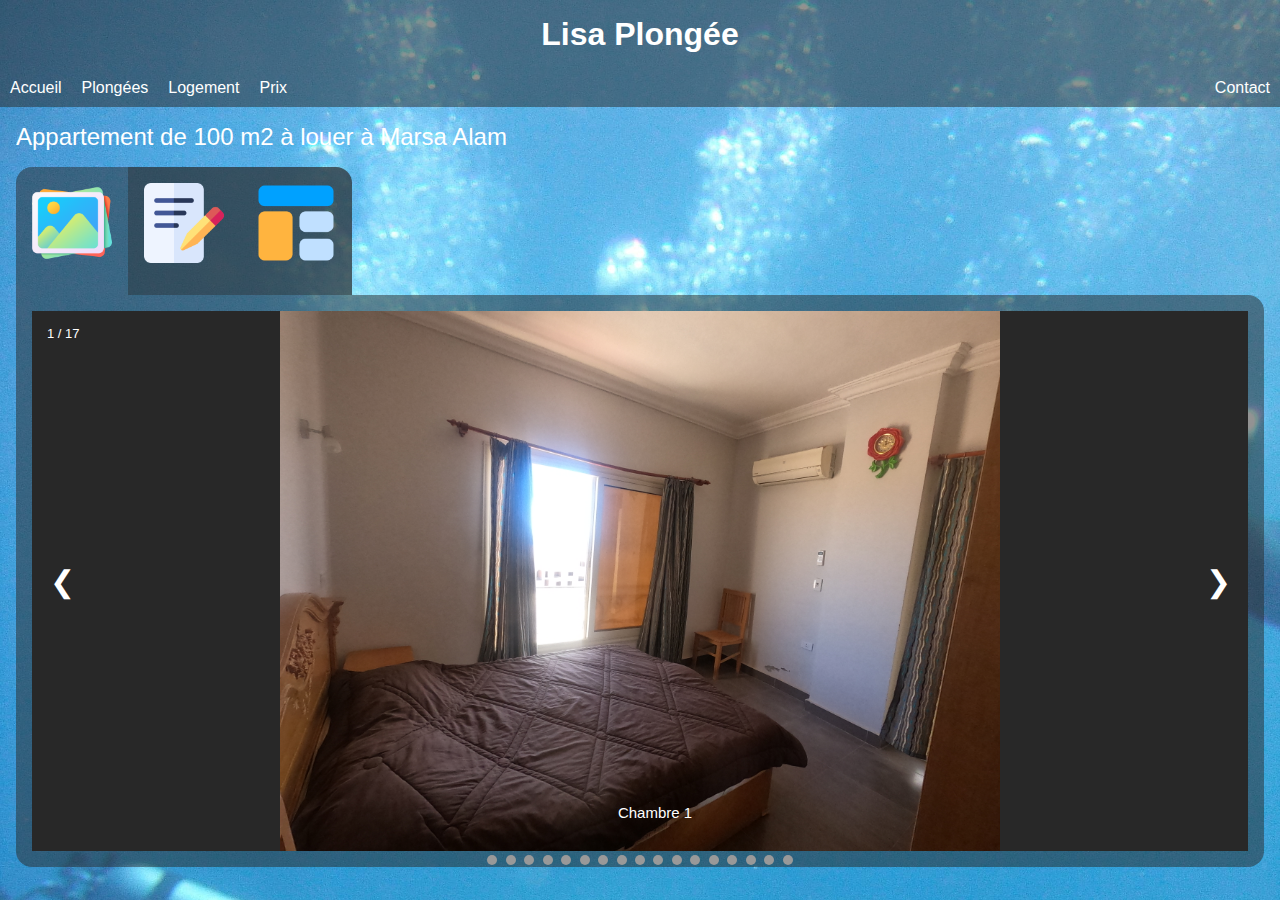
==== commit 50604b46: "miss only prize and contact" ====
--- a/appartement.html
+++ b/appartement.html
@@ -9,148 +9,177 @@
     <body>
 		<div html-file="header/header.html"></div>
         <main>
-            <h1>Appartement de 100 m2 à louer à Marsa Alam</h1>
-			<div class="card-container">
-				<div class="gallery" index="0">
-					<div class="slides">
-						<div>
-							<div class="slide-index">1 / 17</div>
-							<img class="slide-img" src="images/appartement/chambre1_1.JPG">
-							<div class="slide-text">Chambre 1</div>
+            <h2>Appartement de 100 m2 à louer à Marsa Alam</h2>
+			<div class="tab">
+                <div class="tab-header">
+                    <div class="tab-header-item active" onclick="selectTab(this, 0)">
+                        <img src="images/appartement/photo.png" />
+                    </div>
+                    <div class="tab-header-item" onclick="selectTab(this, 1)">
+                        <img src="images/appartement/lecriture.png" />
+                    </div>
+					<div class="tab-header-item" onclick="selectTab(this, 2)">
+                        <img src="images/appartement/tableau-de-bord.png" />
+                    </div>
+                </div>
+				
+                <div class="tab-content">
+                    <div class="tab-content-item active">
+                        <div class="gallery" index="0">
+							<div class="slides">
+								<div class="slide active">
+									<div class="slide-index">1 / 17</div>
+									<img class="slide-img" src="images/appartement/chambre1_1.JPG">
+									<div class="slide-text">Chambre 1</div>
+								</div>
+								<div class="slide">
+									<div class="slide-index">2 / 17</div>
+									<img class="slide-img" src="images/appartement/chambre1_3.JPG">
+									<div class="slide-text">Chambre 1</div>
+								</div>
+								<div class="slide">
+									<div class="slide-index">3 / 17</div>
+									<img class="slide-img" src="images/appartement/chambre2_1.JPG">
+									<div class="slide-text">Chambre 2</div>
+								</div>
+								<div class="slide">
+									<div class="slide-index">4 / 17</div>
+									<img class="slide-img" src="images/appartement/chambre2_2.JPG">
+									<div class="slide-text">Chambre 2</div>
+								</div>
+								<div class="slide">
+									<div class="slide-index">5 / 17</div>
+									<img class="slide-img" src="images/appartement/cuisine_1.JPG">
+									<div class="slide-text">Cuisine</div>
+								</div>
+								<div class="slide">
+									<div class="slide-index">6 / 17</div>
+									<img class="slide-img" src="images/appartement/cuisine_2.JPG">
+									<div class="slide-text">Cuisine</div>
+								</div>
+								<div class="slide">
+									<div class="slide-index">7 / 17</div>
+									<img class="slide-img" src="images/appartement/terrasse_7.JPG">
+									<div class="slide-text">Balcon</div>
+								</div>
+								<div class="slide">
+									<div class="slide-index">8 / 17</div>
+									<img class="slide-img" src="images/appartement/terrasse_8.JPG">
+									<div class="slide-text">Balcon</div>
+								</div>
+								<div class="slide">
+									<div class="slide-index">9 / 17</div>
+									<img class="slide-img" src="images/appartement/terrasse_9.JPG">
+									<div class="slide-text">Balcon</div>
+								</div>
+								<div class="slide">
+									<div class="slide-index">10 / 17</div>
+									<img class="slide-img" src="images/appartement/salon_1.JPG">
+									<div class="slide-text">Salon</div>
+								</div>
+								<div class="slide">
+									<div class="slide-index">11 / 17</div>
+									<img class="slide-img" src="images/appartement/salon_4.JPG">
+									<div class="slide-text">Salon</div>
+								</div>
+								<div class="slide">
+									<div class="slide-index">12 / 17</div>
+									<img class="slide-img" src="images/appartement/salon_5.JPG">
+									<div class="slide-text">Salon</div>
+								</div>
+								<div class="slide">
+									<div class="slide-index">13 / 17</div>
+									<img class="slide-img" src="images/appartement/toilette_1.JPG">
+									<div class="slide-text">Toilettes</div>
+								</div>
+								<div class="slide">
+									<div class="slide-index">14 / 17</div>
+									<img class="slide-img" src="images/appartement/toilette_4.JPG">
+									<div class="slide-text">Toilettes</div>
+								</div>
+								<div class="slide">
+									<div class="slide-index">15 / 17</div>
+									<img class="slide-img" src="images/appartement/ensemble_1.JPG">
+									<div class="slide-text">Salle à manger</div>
+								</div>
+								<div class="slide">
+									<div class="slide-index">16 / 17</div>
+									<img class="slide-img" src="images/appartement/ensemble_2.JPG">
+									<div class="slide-text">Salle à manger</div>
+								</div>
+								<div class="slide">
+									<div class="slide-index">17 / 17</div>
+									<img class="slide-img" src="images/appartement/ensemble_5.JPG">
+									<div class="slide-text">Salle à manger</div>
+								</div>
+							</div>
+							<a class="prev" onclick="previousSlide(this)">❮</a>
+							<a class="next" onclick="nextSlide(this)">❯</a>
+							<div class="dots">
+								<span class="dot" onclick="currentSlide(this, 0)"></span>
+								<span class="dot" onclick="currentSlide(this, 1)"></span>
+								<span class="dot" onclick="currentSlide(this, 2)"></span>
+								<span class="dot" onclick="currentSlide(this, 3)"></span>
+								<span class="dot" onclick="currentSlide(this, 4)"></span>
+								<span class="dot" onclick="currentSlide(this, 5)"></span>
+								<span class="dot" onclick="currentSlide(this, 6)"></span>
+								<span class="dot" onclick="currentSlide(this, 7)"></span>
+								<span class="dot" onclick="currentSlide(this, 8)"></span>
+								<span class="dot" onclick="currentSlide(this, 9)"></span>
+								<span class="dot" onclick="currentSlide(this, 10)"></span>
+								<span class="dot" onclick="currentSlide(this, 11)"></span>
+								<span class="dot" onclick="currentSlide(this, 12)"></span>
+								<span class="dot" onclick="currentSlide(this, 13)"></span>
+								<span class="dot" onclick="currentSlide(this, 14)"></span>
+								<span class="dot" onclick="currentSlide(this, 15)"></span>
+								<span class="dot" onclick="currentSlide(this, 16)"></span>
+							</div>
 						</div>
-						<div>
-							<div class="slide-index">2 / 17</div>
-							<img class="slide-img" src="images/appartement/chambre1_3.JPG">
-							<div class="slide-text">Chambre 1</div>
+                    </div>
+                    <div class="tab-content-item">
+                        <p>
+							Bienvenue dans notre magnifique appartement à louer ! Situé au cœur de Marsa Alam, cet espace élégant offre le cadre idéal pour votre séjour.
+						</p>
+						<p>
+							Dès que vous franchirez la porte d'entrée, vous serez accueilli par une ambiance chaleureuse et contemporaine. Les espaces de vie spacieux et lumineux sont aménagés avec goût, offrant un mélange parfait entre modernité et confort. Le salon confortable vous invite à vous détendre après une longue journée, tandis que la cuisine entièrement équipée vous permettra de préparer de délicieux repas à partager avec vos proches.
+						</p>
+						<p>
+							L'appartement dispose de 2 chambres bien aménagées, garantissant un repos réparateur. Les lits confortables et la décoration soignée créent une atmosphère propice à la relaxation. Vous trouverez également une salles de bains modernes, où vous pourrez vous rafraîchir dans une douche revigorante.
+						</p>
+						<p>
+							Mais ce qui rend cet appartement vraiment spécial, c'est son balcon privé offrant une vue imprenable sur la mer. Profitez de votre café du matin en admirant le lever du soleil ou détendez-vous avec un verre de vin en contemplant les lumières scintillantes des étoiles la nuit.
+						</p>
+						<p>
+							De plus, notre emplacement central vous offre un accès facile aux meilleurs restaurants et boutiques de la ville.
+						</p>
+						<p>
+							Nous sommes dévoués à vous offrir une expérience exceptionnelle pendant votre séjour. Notre équipe est à votre disposition pour répondre à vos besoins et vous fournir des recommandations personnalisées pour profiter au mieux de votre séjour.
+						</p>
+						<p>
+							Cet appartement est idéal pour 2 à 4 personnes et dispose d'une magnifique vue sur la mer.
+						</p>
+                    </div>
+					<div class="tab-content-item">
+						<h3>Informations</h3>
+						<div>Superficie : 100m2</div>
+						<div>2 - 4 personnes</div>
+						<div>Chambres : 2</div>
+						<h3>Equipements</h3>
+						<div class="data">
+							<div>Climatisation</div>
+							<div>Eau chaude</div>
+							<div>Balcon</div>
+							<div>Vue sur la mer</div>
+							<div>Draps</div>
+							<div>Serviettes</div>
+							<div>Sèche-cheveux</div>
 						</div>
-						<div>
-							<div class="slide-index">3 / 17</div>
-							<img class="slide-img" src="images/appartement/chambre2_1.JPG">
-							<div class="slide-text">Chambre 2</div>
-						</div>
-						<div>
-							<div class="slide-index">4 / 17</div>
-							<img class="slide-img" src="images/appartement/chambre2_2.JPG">
-							<div class="slide-text">Chambre 2</div>
-						</div>
-						<div>
-							<div class="slide-index">5 / 17</div>
-							<img class="slide-img" src="images/appartement/cuisine_1.JPG">
-							<div class="slide-text">Cuisine</div>
-						</div>
-						<div>
-							<div class="slide-index">6 / 17</div>
-							<img class="slide-img" src="images/appartement/cuisine_2.JPG">
-							<div class="slide-text">Cuisine</div>
-						</div>
-						<div>
-							<div class="slide-index">7 / 17</div>
-							<img class="slide-img" src="images/appartement/terrasse_7.JPG">
-							<div class="slide-text">Balcon</div>
-						</div>
-						<div>
-							<div class="slide-index">8 / 17</div>
-							<img class="slide-img" src="images/appartement/terrasse_8.JPG">
-							<div class="slide-text">Balcon</div>
-						</div>
-						<div>
-							<div class="slide-index">9 / 17</div>
-							<img class="slide-img" src="images/appartement/terrasse_9.JPG">
-							<div class="slide-text">Balcon</div>
-						</div>
-						<div>
-							<div class="slide-index">10 / 17</div>
-							<img class="slide-img" src="images/appartement/salon_1.JPG">
-							<div class="slide-text">Salon</div>
-						</div>
-						<div>
-							<div class="slide-index">11 / 17</div>
-							<img class="slide-img" src="images/appartement/salon_4.JPG">
-							<div class="slide-text">Salon</div>
-						</div>
-						<div>
-							<div class="slide-index">12 / 17</div>
-							<img class="slide-img" src="images/appartement/salon_5.JPG">
-							<div class="slide-text">Salon</div>
-						</div>
-						<div>
-							<div class="slide-index">13 / 17</div>
-							<img class="slide-img" src="images/appartement/toilette_1.JPG">
-							<div class="slide-text">Toilettes</div>
-						</div>
-						<div>
-							<div class="slide-index">14 / 17</div>
-							<img class="slide-img" src="images/appartement/toilette_4.JPG">
-							<div class="slide-text">Toilettes</div>
-						</div>
-						<div>
-							<div class="slide-index">15 / 17</div>
-							<img class="slide-img" src="images/appartement/ensemble_1.JPG">
-							<div class="slide-text">Salle à manger</div>
-						</div>
-						<div>
-							<div class="slide-index">16 / 17</div>
-							<img class="slide-img" src="images/appartement/ensemble_2.JPG">
-							<div class="slide-text">Salle à manger</div>
-						</div>
-						<div>
-							<div class="slide-index">17 / 17</div>
-							<img class="slide-img" src="images/appartement/ensemble_5.JPG">
-							<div class="slide-text">Salle à manger</div>
-						</div>
+						
 					</div>
-					<a class="prev" onclick="previousSlide(this)">❮</a>
-					<a class="next" onclick="nextSlide(this)">❯</a>
-					<div class="dots">
-						<span class="dot" onclick="currentSlide(1)"></span>
-						<span class="dot" onclick="currentSlide(2)"></span>
-						<span class="dot" onclick="currentSlide(3)"></span>
-						<span class="dot" onclick="currentSlide(4)"></span>
-						<span class="dot" onclick="currentSlide(5)"></span>
-						<span class="dot" onclick="currentSlide(6)"></span>
-						<span class="dot" onclick="currentSlide(7)"></span>
-						<span class="dot" onclick="currentSlide(8)"></span>
-						<span class="dot" onclick="currentSlide(9)"></span>
-						<span class="dot" onclick="currentSlide(10)"></span>
-						<span class="dot" onclick="currentSlide(11)"></span>
-						<span class="dot" onclick="currentSlide(12)"></span>
-						<span class="dot" onclick="currentSlide(13)"></span>
-						<span class="dot" onclick="currentSlide(14)"></span>
-						<span class="dot" onclick="currentSlide(15)"></span>
-						<span class="dot" onclick="currentSlide(16)"></span>
-						<span class="dot" onclick="currentSlide(17)"></span>
-					</div>
+                </div>
+            </div>
+				
 				</div>
-				<div class="info_section">
-					<p>
-						Bienvenue dans notre magnifique appartement à louer ! Situé au cœur de Marsa Alam, cet espace élégant offre le cadre idéal pour votre séjour.
-					</p>
-					
-					<p>
-						Dès que vous franchirez la porte d'entrée, vous serez accueilli par une ambiance chaleureuse et contemporaine. Les espaces de vie spacieux et lumineux sont aménagés avec goût, offrant un mélange parfait entre modernité et confort. Le salon confortable vous invite à vous détendre après une longue journée, tandis que la cuisine entièrement équipée vous permettra de préparer de délicieux repas à partager avec vos proches.
-					</p>
-
-					<p>
-						L'appartement dispose de 2 chambres bien aménagées, garantissant un repos réparateur. Les lits confortables et la décoration soignée créent une atmosphère propice à la relaxation. Vous trouverez également une salles de bains modernes, où vous pourrez vous rafraîchir dans une douche revigorante.
-					</p>
-
-					<p>
-						Mais ce qui rend cet appartement vraiment spécial, c'est son balcon privé offrant une vue imprenable sur la mer. Profitez de votre café du matin en admirant le lever du soleil ou détendez-vous avec un verre de vin en contemplant les lumières scintillantes des étoiles la nuit.
-					</p>
-
-					<p>
-						De plus, notre emplacement central vous offre un accès facile aux meilleurs restaurants et boutiques de la ville.
-					</p>
-
-					<p>
-						Nous sommes dévoués à vous offrir une expérience exceptionnelle pendant votre séjour. Notre équipe est à votre disposition pour répondre à vos besoins et vous fournir des recommandations personnalisées pour profiter au mieux de votre séjour.
-					</p>
-					
-					<p>
-						Cet appartement est idéal pour 2 à 4 personnes et dispose d'une magnifique vue sur la mer.
-					</p>
-				</div>
-			</div>
         </main>
     </body>
 </html>--- a/style.css
+++ b/style.css
@@ -2,27 +2,57 @@
     margin: 1rem;
 }
 
+h2 {
+    font-size: x-large;
+    font-weight: normal;
+    height: max-content;
+}
+
+h3 {
+    font-size: large;
+    font-weight: normal;
+    height: max-content;
+}
+
+.data {
+    display: flex;
+    flex-wrap: wrap;
+    gap: 1rem;
+}
+
+.data > * {
+    border: 1px solid var(--color4);
+    padding: 0.5rem;
+    border-radius: 1rem;
+}
+
+.data > *::before{
+    content: "🗸 ";
+}
 
 .gallery {
-    display: flex;
-    flex-grow: 1;
-    flex-direction: column;
+    height: 60vh;
+    background-color: var(--color0);
     position: relative;
-    gap: 1rem;
-}
-
-.slides {
-    flex-grow: 1;
-    display: flex;
-    flex-direction: column;
-}
-
-.slides > * {
-    margin: 0 1rem;
-    display: flex;
-    flex-direction: column;
-    flex-grow: 1;
+}
+
+.slide{
     display: none;
+    text-align: center;
+    animation-name: fade;
+    animation-duration: 1s;
+}
+
+.slide.active{
+    display: block;
+}
+
+.slide-img
+{
+    height: 100%;
+    max-width: 100%;
+    object-fit: contain;
+    margin: auto;
 }
 
 .prev, .next {
@@ -37,7 +67,7 @@
     justify-content: center;
     border-radius: 50%;
     font-size: 30px;
-    background-color: rgba(255,255,255,0);
+    background-color: transparent;
     transition: background-color 0.6s ease;
 }
 
@@ -64,7 +94,7 @@
     transition: background-color 0.6s ease;
 }
 
-.active, .dot:hover 
+.dot.active, .dot:hover 
 { 
     background-color: #111111;
 }
@@ -85,9 +115,9 @@
 }
 
 .section {
-    background-color: rgba(0, 0, 0, 0.3);
+    background-color: var(--color0_5);
     width: 90%;
-    border-radius: 0.5rem;
+    border-radius: var(--border-radius);
     display: flex;
     overflow: hidden;
     align-items: stretch;
@@ -106,8 +136,6 @@
     text-align: center;
     margin: 0;
     margin-top: 1rem;
-    font-weight: normal;
-    height: max-content;
 }
 
 .section > p {
@@ -124,8 +152,8 @@
 
 
 .card {
-    background-color: rgba(0, 0, 0, 0.3);
-    border-radius: 1rem;
+    background-color: var(--color0_5);
+    border-radius: var(--border-radius);
     padding: 1rem;
     display: flex;
     flex-direction: column;
@@ -147,7 +175,7 @@
 .card-image {
     width: 5rem;
     border-radius: 50%;
-    border: 0.2rem solid white;
+    border: 0.2rem solid var(--color4);
     padding: 1rem;
     margin: auto;
 }
@@ -171,7 +199,7 @@
 .image-link
 {
     text-decoration: none;
-    color: white;
+    color: var(--color4);
     display: flex;
     flex-direction: column;
 }
@@ -186,6 +214,44 @@
 {
     text-align: center;
     margin-top: 0.5rem;
+}
+
+.tab-content{
+    background-color: var(--color0_5);
+    overflow: hidden;
+    padding: 1rem;
+}
+
+.tab-content-item{
+    display: none;
+}
+
+.tab-content-item.active{
+    display: block;
+}
+
+.tab-header{
+    display: flex;
+    border-radius: var(--border-radius) var(--border-radius) 0 0;
+    overflow: hidden;
+}
+
+.tab-header-item{
+    flex: 1;
+    background-color: var(--color0_9);
+    padding: 1rem;
+    min-width: 2rem;
+    cursor: pointer;
+    text-align: center;
+}
+
+.tab-header-item.active{
+    background-color: var(--color0_5);
+}
+
+.tab-header-item > img{
+    margin-bottom: 1rem;
+    width: 100%;
 }
 
 /* Media Query for Mobile Devices */
@@ -203,6 +269,10 @@
 
     .card-container > *:not(:last-child) {
         margin-bottom: 1rem;
+    }
+
+    .tab-content{
+        border-radius: 0 0 var(--border-radius) var(--border-radius);
     }
 }
   
@@ -222,6 +292,17 @@
     .card-container > *:not(:last-child) {
         margin-bottom: 1rem;
     }
+
+    .tab-content{
+        border-radius: 0 var(--border-radius) var(--border-radius) var(--border-radius);
+    }
+    .tab-header{
+        max-width: max-content;
+    }
+
+    .tab-header-item {
+        max-width: 5rem;
+    }
 }
   
 /* Media Query for Laptops and Desktops */
@@ -240,7 +321,7 @@
 
     .section > img
     {
-        width: 30%;
+        width: 40%;
         height: 100%;
     }
 
@@ -257,10 +338,21 @@
     .card-container > * {
         flex: 1;
     }
+
+    .tab-content{
+        border-radius: 0 var(--border-radius) var(--border-radius) var(--border-radius);
+    }
+    .tab-header{
+        max-width: max-content;
+    }
+
+    .tab-header-item {
+        max-width: 5rem;
+    }
 }
 
 .title > h1 {
-    color: white;
+    color: var(--color4);
     display: block;
     font-size: x-large;
     max-width: 70%;
@@ -268,16 +360,26 @@
 }
 
 html {
-    --border-radius: 0.5rem;
-    color : white;
-    
+    --border-radius: 1rem;
+    --color0: rgb(40, 40, 40);
+    --color0_5: rgb(40, 40, 40, 0.5);
+    --color0_9: rgb(40, 40, 40, 0.7);
+    --color1: rgb(32, 119, 217);
+    --color2: rgb(33, 168, 217);
+    --color3: rgb(130, 228, 230);
+    --color4: rgb(255, 255, 255);
+    --color5: rgb(247, 239, 237);
+
+    color : var(--color4);
+    text-align: justify;  
+    font-weight: 100;
 }
 
 body {
     margin: 0;
-    font-family: "Helvetica";
+    font-family: sans-serif;
     background-image: url('header/header.jpg');
-    background-color: rgb(100,100,100);
+    background-color: rgb(141, 141, 141);
     background-blend-mode: overlay;
     background-repeat: no-repeat;
     background-size: cover;
@@ -287,14 +389,6 @@
     min-height: 100%;
 }
 
-.border {
-    border: 20px solid white;
-    box-shadow: 0 0 10px rgba(0,0,0,0.5);
-    width: 1rem;
-    max-width: 20rem;
-    min-width: 10rem;
-}
-
 .flex {
     display: flex;
     flex-wrap: wrap;
@@ -312,18 +406,12 @@
 }
 
 
-:root {
-    --info_section_gradSize: 30px;
-    --info_section_gradColor:  rgba(71, 71, 243, 0.7);
-}
-
 .info_section {
     padding: 1rem;
-    border: 1px solid white;
-    background-color: rgba(255, 255, 255, 0.5);
-    border-radius: 0.5rem;
+    border-radius: var(--border-radius);
     font-style: italic;
-    color: black;
+    background-color: var(--color0_5);
+    border: 3px solid var(--color3);
 }
 
 
@@ -337,15 +425,15 @@
 
 header > h1 {
     text-align: center;
-    color: white;
-    font-size: 2rem;
+    color: var(--color4);
+    font-size: xx-large;
     padding: 1rem;
     margin: 0;
 }
 
 header {
     margin: 0;
-    background-color: rgba(0,0,0,0.5);
+    background-color: var(--color0_5);
 }
 
 nav > ul {
@@ -366,14 +454,14 @@
   
 nav > ul > li a {
     display: block;
-    color: white;
+    color: var(--color4);
     text-align: center;
     padding: 10px;
     text-decoration: none;
 }
   
 nav > ul > li a:hover:not(.active) {
-    background-color: #111;
+    background-color: var(--color0_9);
 }
   
 nav .active {
@@ -389,44 +477,6 @@
 
 /* --- DIAPORAMA IMAGES --- */
 
-.custom-slider { 
-    display: none; 
-}
-
-
-.slide-container {
-    position: relative;
-    margin: auto;
-}
-
-.prev, .next {
-    cursor: pointer;
-    position: absolute;
-    top: 50%;
-    transform: translateY(-50%);
-    width: 60px;
-    height: 60px;
-    display: flex;
-    align-items: center;
-    justify-content: center;
-    border-radius: 50%;
-    color: white;
-    font-size: 30px;
-    background-color: rgba(0,0,0,0);
-    transition: background-color 0.6s ease;
-}
-
-.prev { 
-    left: 0; 
-}
-.next { 
-    right: 0; 
-}
-
-.prev:hover, .next:hover 
-{
-    background-color: rgba(0,0,0,0.5);
-}
 
 .slide-text {
     position: absolute;
@@ -446,36 +496,8 @@
     top: 0;
 }
 
-.slide-img {
-    width: 100%;
-    height: auto;
-    object-fit: cover;
-    object-position: center;
-}
-
 .slide-dot { 
     text-align: center;
-}
-
-.dot {
-    cursor: pointer;
-    height: 10px;
-    width: 10px;
-    margin: 0 2px;
-    background-color: #999999;
-    border-radius: 50%;
-    display: inline-block;
-    transition: background-color 0.6s ease;
-}
-
-.active, .dot:hover 
-{ 
-    background-color: #111111;
-}
-
-.fade {
-    animation-name: fade;
-    animation-duration: 1s;
 }
 
 @keyframes fade {
@@ -486,12 +508,10 @@
 
 /* --- Tables --- */
 
-:root {
-    --tableRadius: 15px;
-}
-
 table {
     table-layout: fixed;
+    overflow: hidden;
+    border-radius: var(--border-radius);
     border-collapse: collapse;
 }
 
@@ -508,26 +528,10 @@
   );
 }
 
-thead th:first-child {
-    border-top-left-radius: var(--tableRadius);
-}
-
-thead th:last-child {
-    border-top-right-radius: var(--tableRadius);
-}
-
-tbody tr:last-child td:first-child {
-    border-bottom-left-radius: var(--tableRadius);
-}
-
-tbody tr:last-child td:last-child {
-    border-bottom-right-radius: var(--tableRadius);
-}
-
 tbody tr:nth-child(odd) {
-    background-color: #c66ef8;
+    background-color: var(--color3);
 }
 
 tbody tr:nth-child(even) {
-    background-color: #c9a0f8;
+    background-color: var(--color2);
 }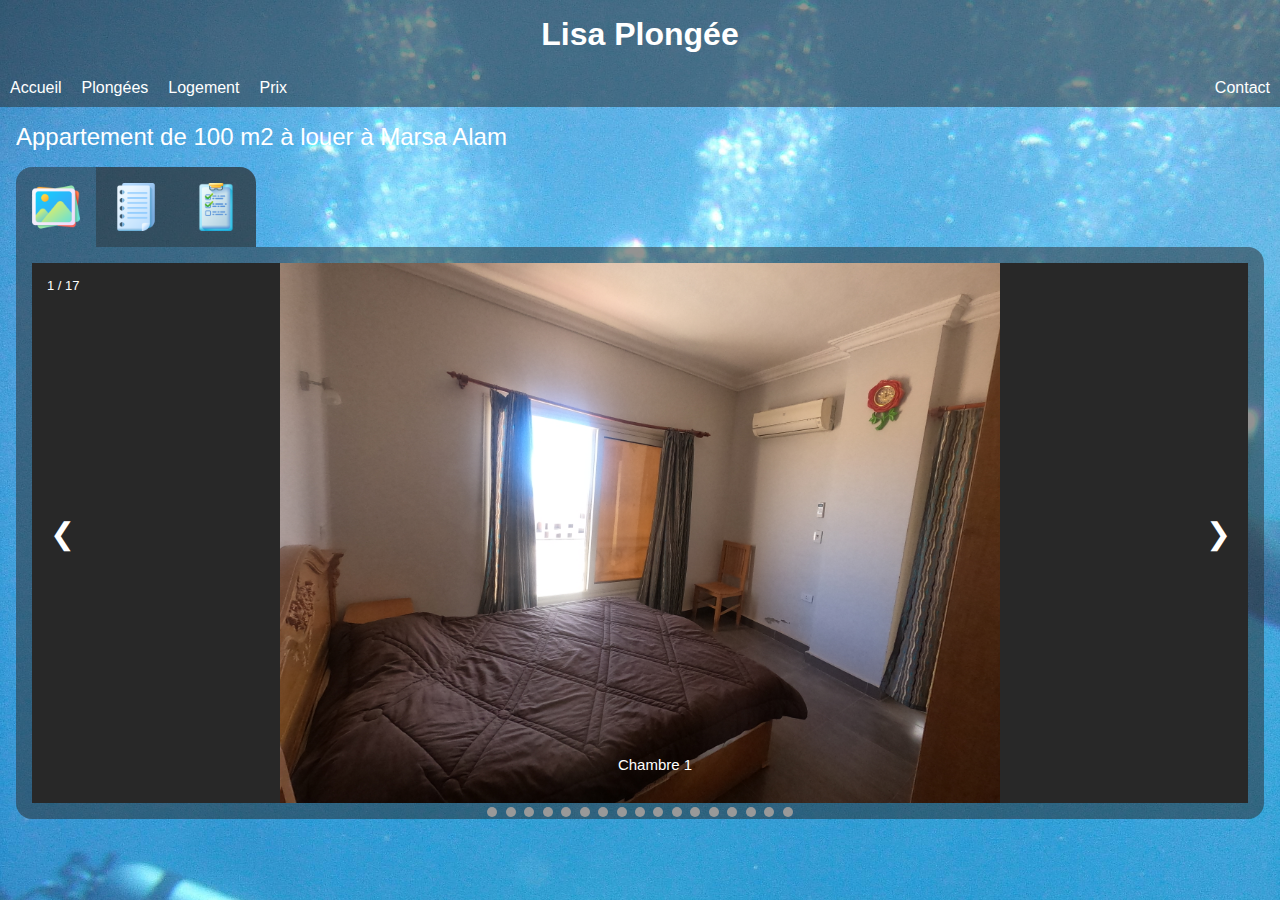
==== commit 4dc817e7: "contact" ====
--- a/appartement.html
+++ b/appartement.html
@@ -16,10 +16,10 @@
                         <img src="images/appartement/photo.png" />
                     </div>
                     <div class="tab-header-item" onclick="selectTab(this, 1)">
-                        <img src="images/appartement/lecriture.png" />
+                        <img src="images/freepik/007-papier.png" />
                     </div>
 					<div class="tab-header-item" onclick="selectTab(this, 2)">
-                        <img src="images/appartement/tableau-de-bord.png" />
+                        <img src="images/freepik/008-fatigue.png" />
                     </div>
                 </div>
 				
--- a/style.css
+++ b/style.css
@@ -151,16 +151,47 @@
 
 
 
-.card {
+.card, .linkcard {
     background-color: var(--color0_5);
     border-radius: var(--border-radius);
     padding: 1rem;
     display: flex;
     flex-direction: column;
-}
-
-.card-description
-{
+    text-decoration: none;
+    color: var(--color4);
+}
+
+.linkcard
+{
+    align-items: center;
+    gap: 1rem;
+    min-width: 10rem
+}
+
+.linkcard-label {
+    text-decoration: none;
+    color: var(--color3);
+    text-decoration: underline;
+}
+
+.linkcard > img {
+    width: 5rem;
+}
+
+.link-container {
+    display: flex;
+    align-items: stretch;
+    justify-content: center;
+    flex-wrap: wrap;
+    gap : 0.5rem;
+}
+
+.link-container > * {
+    flex: 1;
+    flex-grow: 0;
+}
+
+.card-description {
     flex-grow: 1;
 }
 
@@ -250,9 +281,12 @@
 }
 
 .tab-header-item > img{
-    margin-bottom: 1rem;
     width: 100%;
-}
+    max-height: 3rem;
+    object-fit: contain;
+}
+
+
 
 /* Media Query for Mobile Devices */
 @media (max-width: 480px) {
